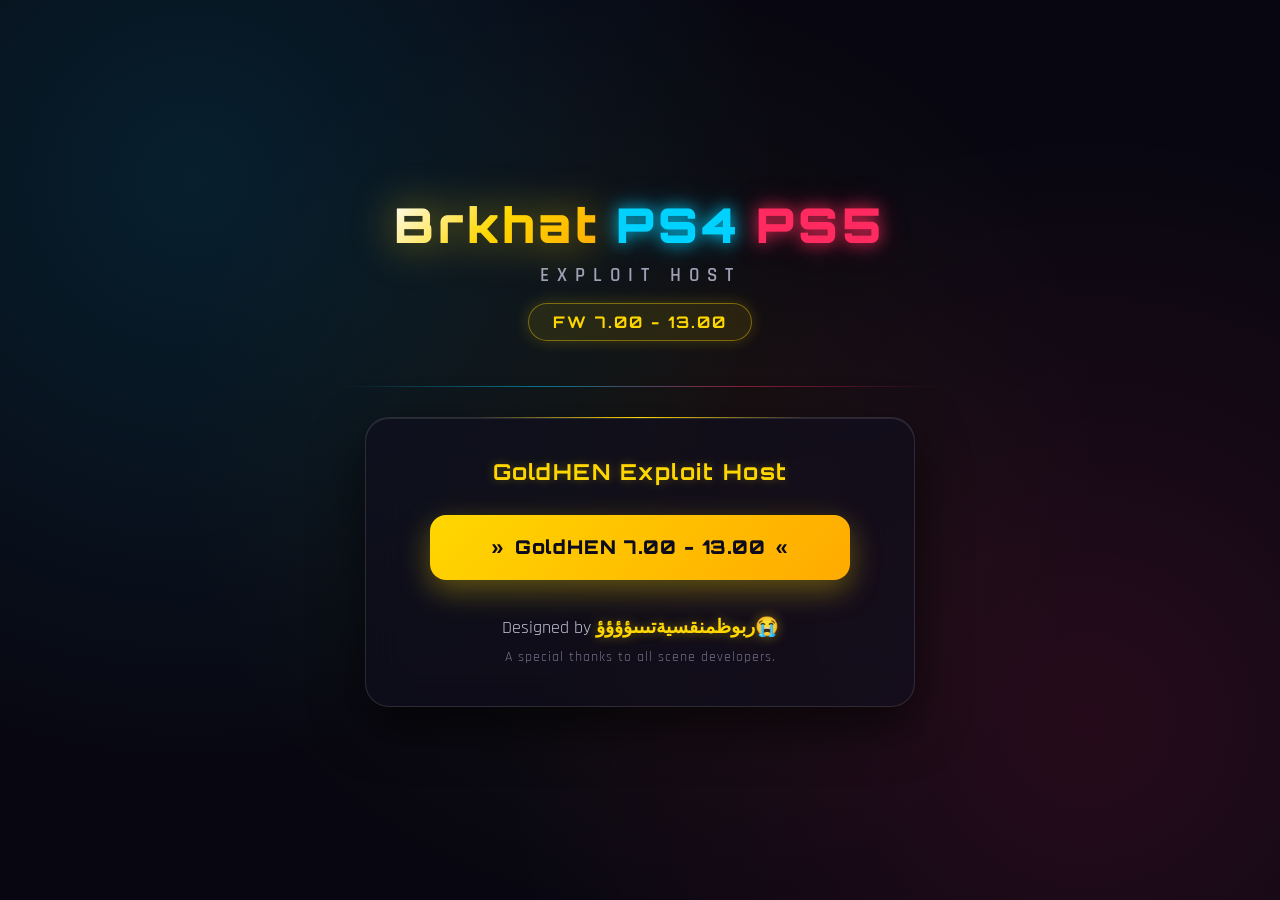
==== index.html @ 508c1af9 "Refactor HTML structure and styling" ====
<!DOCTYPE html>
<html lang="ar">
<head>
    <meta charset="UTF-8">
    <meta name="viewport" content="width=device-width, initial-scale=1.0">
    <title>ربوظمنقسيةتىىىؤؤؤؤ😭 PS4 PS5 Exploit Host</title>
    <link rel="stylesheet" href="style.css">
</head>
<body>

    <div class="title-container">
        <h1 class="main-title">
            <span class="name-Brkhat">Brkhat</span>
            <span class="ps4-title">PS4</span>
            <span class="ps5-title">PS5</span>
        </h1>
        <div class="subtitle">Exploit Host</div>
        <div class="version-badge">FW 7.00 - 13.00</div>
    </div>
    
    <hr>
    
    <div id="menu">
        <h2 class="menu-title">GoldHEN Exploit Host</h2>
        
        <button class="btn-gold" onclick="location.replace('ran/index.html')">
            <span class="btn-icon">»</span> GoldHEN 7.00 - 13.00 <span class="btn-icon">«</span>
        </button>
        
        <div class="credit-container">
            <p class="credit">
                Designed by <a href="#" class="credit-link">ربوظمنقسيةتىىىؤؤؤؤ😭</a>
            </p>
            <p class="thanks">A special thanks to all scene developers.</p>
        </div>
    </div>

</body>
</html>
---- style.css ----
@import url('https://fonts.googleapis.com/css2?family=Orbitron:wght@500;700;900&family=Rajdhani:wght@500;600;700&display=swap');

:root {
    --bg-dark: #080711;
    --card-bg: rgba(16, 15, 30, 0.65);
    --gold-primary: #ffd700;
    --gold-glow: #ffaa00;
    --ps4-blue: #00d2ff;
    --ps5-red: #ff2a5f;
    --border-color: rgba(255, 255, 255, 0.12);
}

* {
    box-sizing: border-box;
    margin: 0;
    padding: 0;
}

body {
    background-color: var(--bg-dark);
    background-image: 
        radial-gradient(circle at 15% 20%, rgba(0, 210, 255, 0.12) 0%, transparent 45%),
        radial-gradient(circle at 85% 80%, rgba(255, 42, 95, 0.12) 0%, transparent 45%),
        radial-gradient(circle at 50% 50%, rgba(255, 215, 0, 0.05) 0%, transparent 60%);
    background-attachment: fixed;
    min-height: 100vh;
    color: #ffffff;
    font-family: 'Rajdhani', sans-serif;
    display: flex;
    flex-direction: column;
    justify-content: center;
    align-items: center;
    padding: 20px;
    overflow-x: hidden;
}

/* --- الهيدر والعنوان --- */
.title-container {
    text-align: center;
    margin-bottom: 25px;
}

.main-title {
    font-family: 'Orbitron', sans-serif;
    font-size: 3rem;
    font-weight: 900;
    letter-spacing: 4px;
    display: flex;
    align-items: center;
    justify-content: center;
    gap: 15px;
    flex-wrap: wrap;
}

.name-Brkhat {
    background: linear-gradient(135deg, #fff 0%, var(--gold-primary) 50%, var(--gold-glow) 100%);
    -webkit-background-clip: text;
    -webkit-text-fill-color: transparent;
    filter: drop-shadow(0 0 20px rgba(255, 215, 0, 0.5));
    animation: pulseGlow 3s infinite alternate;
}

.ps4-title {
    color: var(--ps4-blue);
    text-shadow: 0 0 15px rgba(0, 210, 255, 0.8), 0 0 30px rgba(0, 210, 255, 0.4);
}

.ps5-title {
    color: var(--ps5-red);
    text-shadow: 0 0 15px rgba(255, 42, 95, 0.8), 0 0 30px rgba(255, 42, 95, 0.4);
}

.subtitle {
    font-size: 1.2rem;
    color: #a0a0b8;
    letter-spacing: 8px;
    text-transform: uppercase;
    margin-top: 8px;
    font-weight: 600;
}

.version-badge {
    display: inline-block;
    background: rgba(255, 215, 0, 0.1);
    color: var(--gold-primary);
    border: 1px solid rgba(255, 215, 0, 0.4);
    padding: 8px 24px;
    border-radius: 50px;
    font-weight: 700;
    font-size: 1rem;
    margin-top: 15px;
    letter-spacing: 2px;
    font-family: 'Orbitron', sans-serif;
    box-shadow: 0 0 15px rgba(255, 215, 0, 0.2);
    backdrop-filter: blur(10px);
}

hr {
    border: none;
    height: 1px;
    background: linear-gradient(90deg, transparent, rgba(0, 210, 255, 0.5), rgba(255, 42, 95, 0.5), transparent);
    width: 80%;
    max-width: 600px;
    margin: 20px auto 30px;
}

/* --- الكارت الرئيسي (#menu) --- */
#menu {
    background: var(--card-bg);
    border: 1px solid var(--border-color);
    border-radius: 24px;
    padding: 40px 30px;
    max-width: 550px;
    width: 100%;
    text-align: center;
    backdrop-filter: blur(20px);
    -webkit-backdrop-filter: blur(20px);
    box-shadow: 0 20px 50px rgba(0, 0, 0, 0.6), inset 0 1px 0 rgba(255, 255, 255, 0.1);
    position: relative;
}

#menu::before {
    content: '';
    position: absolute;
    top: -1px;
    left: 20%;
    right: 20%;
    height: 1px;
    background: linear-gradient(90deg, transparent, var(--gold-primary), transparent);
}

.menu-title {
    font-family: 'Orbitron', sans-serif;
    font-size: 22px;
    color: var(--gold-primary);
    margin-bottom: 30px;
    letter-spacing: 1.5px;
    text-shadow: 0 0 10px rgba(255, 215, 0, 0.3);
}

/* --- زر GoldHEN الرئيسي --- */
.btn-gold {
    display: inline-flex;
    align-items: center;
    justify-content: center;
    width: 100%;
    max-width: 420px;
    height: 65px;
    background: linear-gradient(135deg, #ffd700 0%, #ffaa00 100%);
    color: #0d0c1d;
    font-family: 'Orbitron', sans-serif;
    font-size: 19px;
    font-weight: 900;
    border: none;
    border-radius: 16px;
    cursor: pointer;
    transition: all 0.35s cubic-bezier(0.175, 0.885, 0.32, 1.275);
    box-shadow: 0 10px 30px rgba(255, 215, 0, 0.35);
    letter-spacing: 1px;
}

.btn-gold:hover {
    transform: translateY(-5px) scale(1.02);
    box-shadow: 0 15px 40px rgba(255, 215, 0, 0.6);
    background: linear-gradient(135deg, #fff099 0%, #ffd700 100%);
}

.btn-gold:active {
    transform: translateY(-1px);
}

.btn-icon {
    margin: 0 10px;
    font-size: 22px;
    transition: transform 0.3s ease;
}

.btn-gold:hover .btn-icon {
    transform: scale(1.2);
}

/* --- الفوتر والحقوق --- */
.credit-container {
    margin-top: 35px;
}

.credit {
    font-size: 1.1rem;
    color: #c0c0d5;
}

.credit-link {
    color: var(--gold-primary);
    text-decoration: none;
    font-weight: 700;
    font-size: 1.2rem;
    text-shadow: 0 0 12px rgba(255, 215, 0, 0.4);
    transition: all 0.3s ease;
}

.credit-link:hover {
    color: #ffffff;
    text-shadow: 0 0 20px var(--gold-primary);
}

.thanks {
    font-size: 0.85rem;
    color: #707088;
    margin-top: 8px;
    letter-spacing: 1px;
}

/* --- الأنيميشن والتجاوب --- */
@keyframes pulseGlow {
    from { filter: drop-shadow(0 0 15px rgba(255, 215, 0, 0.4)); }
    to { filter: drop-shadow(0 0 30px rgba(255, 215, 0, 0.8)); }
}

@media (max-width: 600px) {
    .main-title {
        font-size: 2.2rem;
        gap: 8px;
    }
    
    #menu {
        padding: 30px 20px;
    }

    .btn-gold {
        height: 58px;
        font-size: 16px;
    }
}
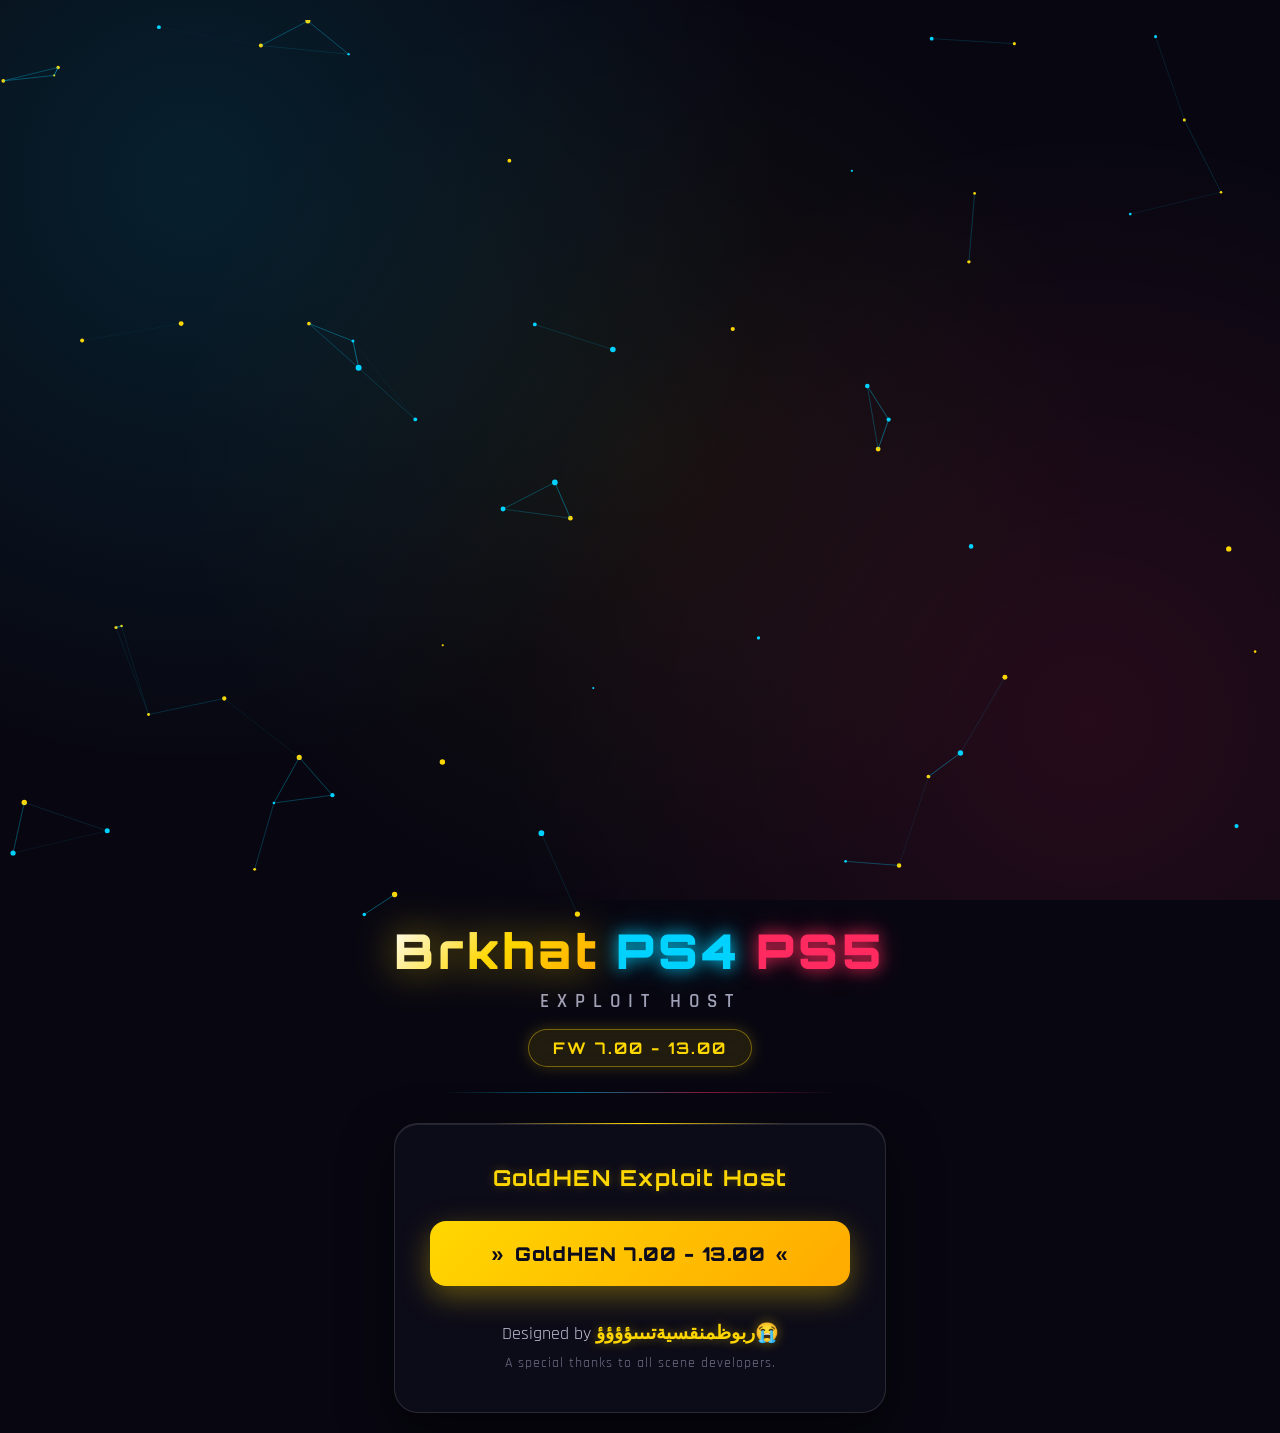
==== commit b13bfdcf: "Update index.html" ====
--- a/index.html
+++ b/index.html
@@ -8,32 +8,148 @@
 </head>
 <body>
 
-    <div class="title-container">
-        <h1 class="main-title">
-            <span class="name-Brkhat">Brkhat</span>
-            <span class="ps4-title">PS4</span>
-            <span class="ps5-title">PS5</span>
-        </h1>
-        <div class="subtitle">Exploit Host</div>
-        <div class="version-badge">FW 7.00 - 13.00</div>
-    </div>
-    
-    <hr>
-    
-    <div id="menu">
-        <h2 class="menu-title">GoldHEN Exploit Host</h2>
+    <!-- خلفية الجزيئات المضيئة والتفاعلية -->
+    <canvas id="particles-canvas"></canvas>
+
+    <div class="main-wrapper">
+        <div class="title-container">
+            <h1 class="main-title">
+                <span class="name-Brkhat">Brkhat</span>
+                <span class="ps4-title">PS4</span>
+                <span class="ps5-title">PS5</span>
+            </h1>
+            <div class="subtitle">Exploit Host</div>
+            <div class="version-badge">FW 7.00 - 13.00</div>
+        </div>
         
-        <button class="btn-gold" onclick="location.replace('ran/index.html')">
-            <span class="btn-icon">»</span> GoldHEN 7.00 - 13.00 <span class="btn-icon">«</span>
-        </button>
+        <hr>
         
-        <div class="credit-container">
-            <p class="credit">
-                Designed by <a href="#" class="credit-link">ربوظمنقسيةتىىىؤؤؤؤ😭</a>
-            </p>
-            <p class="thanks">A special thanks to all scene developers.</p>
+        <div id="menu">
+            <h2 class="menu-title">GoldHEN Exploit Host</h2>
+            
+            <button class="btn-gold" onclick="location.replace('ran/index.html')">
+                <span class="btn-icon">»</span> GoldHEN 7.00 - 13.00 <span class="btn-icon">«</span>
+            </button>
+            
+            <div class="credit-container">
+                <p class="credit">
+                    Designed by <a href="#" class="credit-link">ربوظمنقسيةتىىىؤؤؤؤ😭</a>
+                </p>
+                <p class="thanks">A special thanks to all scene developers.</p>
+            </div>
         </div>
     </div>
 
+    <!-- سكربت حركة الجزيئات التفاعلية -->
+    <script>
+        const canvas = document.getElementById('particles-canvas');
+        const ctx = canvas.getContext('2d');
+
+        function resizeCanvas() {
+            canvas.width = window.innerWidth;
+            canvas.height = window.innerHeight;
+        }
+        resizeCanvas();
+        window.addEventListener('resize', resizeCanvas);
+
+        const particlesArray = [];
+        const numberOfParticles = Math.min(60, Math.floor(window.innerWidth / 20));
+
+        let mouse = {
+            x: null,
+            y: null,
+            radius: 120
+        };
+
+        window.addEventListener('mousemove', function(event) {
+            mouse.x = event.x;
+            mouse.y = event.y;
+        });
+
+        window.addEventListener('mouseout', function() {
+            mouse.x = null;
+            mouse.y = null;
+        });
+
+        window.addEventListener('touchmove', function(event) {
+            if(event.touches.length > 0) {
+                mouse.x = event.touches[0].clientX;
+                mouse.y = event.touches[0].clientY;
+            }
+        });
+
+        class Particle {
+            constructor() {
+                this.x = Math.random() * canvas.width;
+                this.y = Math.random() * canvas.height;
+                this.size = Math.random() * 2 + 1;
+                this.speedX = (Math.random() - 0.5) * 1.2;
+                this.speedY = (Math.random() - 0.5) * 1.2;
+                this.color = Math.random() > 0.5 ? '#00d2ff' : '#ffd700';
+            }
+            update() {
+                this.x += this.speedX;
+                this.y += this.speedY;
+
+                if (this.x > canvas.width || this.x < 0) this.speedX = -this.speedX;
+                if (this.y > canvas.height || this.y < 0) this.speedY = -this.speedY;
+
+                // تفاعل الجزيئات عند اقتراب الماوس
+                if (mouse.x && mouse.y) {
+                    let dx = mouse.x - this.x;
+                    let dy = mouse.y - this.y;
+                    let distance = Math.sqrt(dx * dx + dy * dy);
+                    if (distance < mouse.radius) {
+                        this.x -= dx / 10;
+                        this.y -= dy / 10;
+                    }
+                }
+            }
+            draw() {
+                ctx.fillStyle = this.color;
+                ctx.beginPath();
+                ctx.arc(this.x, this.y, this.size, 0, Math.PI * 2);
+                ctx.fill();
+            }
+        }
+
+        function init() {
+            particlesArray.length = 0;
+            for (let i = 0; i < numberOfParticles; i++) {
+                particlesArray.push(new Particle());
+            }
+        }
+        init();
+
+        function connectParticles() {
+            for (let a = 0; a < particlesArray.length; a++) {
+                for (let b = a; b < particlesArray.length; b++) {
+                    let dx = particlesArray[a].x - particlesArray[b].x;
+                    let dy = particlesArray[a].y - particlesArray[b].y;
+                    let distance = Math.sqrt(dx * dx + dy * dy);
+
+                    if (distance < 110) {
+                        ctx.strokeStyle = `rgba(0, 210, 255, ${1 - distance / 110})`;
+                        ctx.lineWidth = 0.6;
+                        ctx.beginPath();
+                        ctx.moveTo(particlesArray[a].x, particlesArray[a].y);
+                        ctx.lineTo(particlesArray[b].x, particlesArray[b].y);
+                        ctx.stroke();
+                    }
+                }
+            }
+        }
+
+        function animate() {
+            ctx.clearRect(0, 0, canvas.width, canvas.height);
+            for (let i = 0; i < particlesArray.length; i++) {
+                particlesArray[i].update();
+                particlesArray[i].draw();
+            }
+            connectParticles();
+            requestAnimationFrame(animate);
+        }
+        animate();
+    </script>
 </body>
 </html>
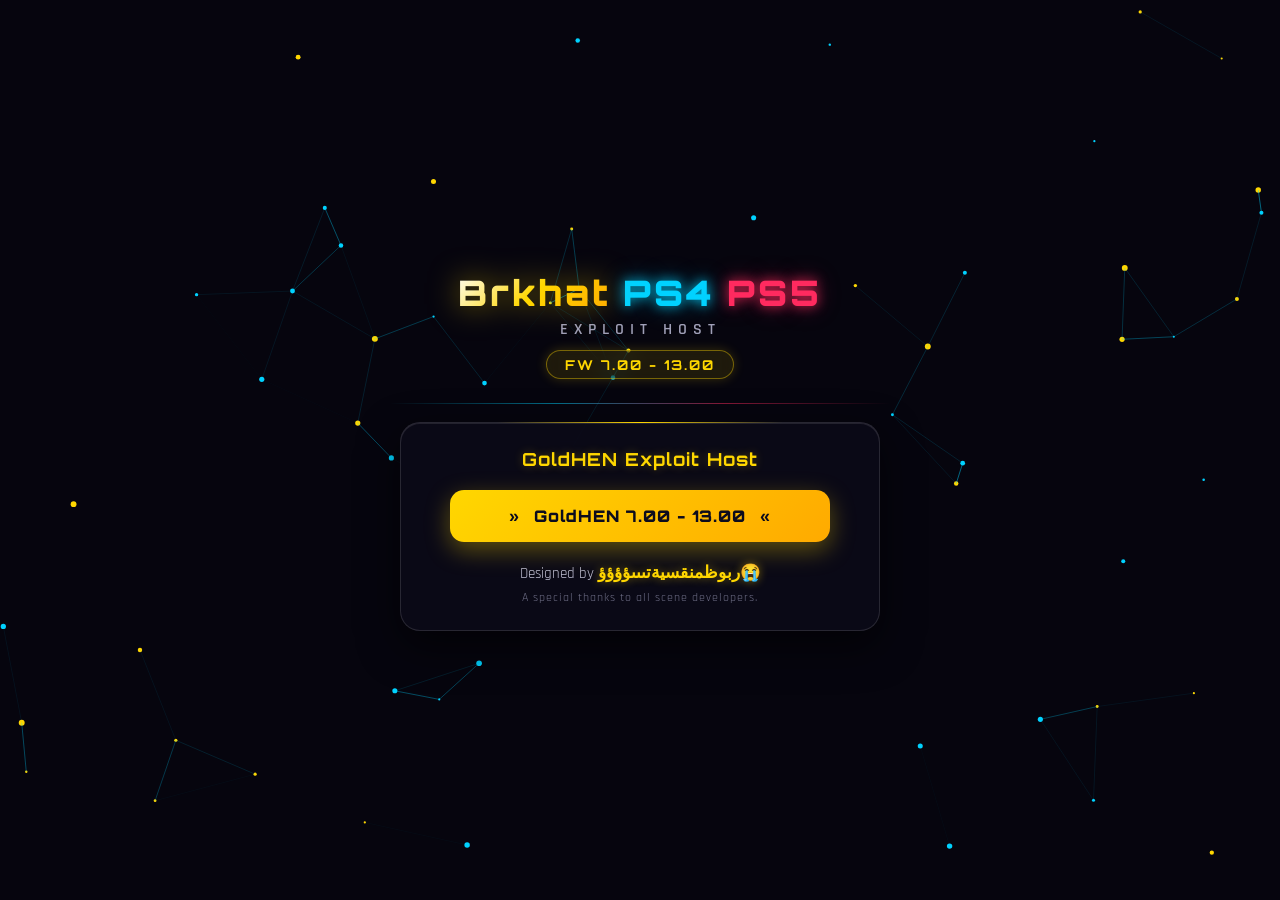
==== commit 5cda92bd: "Update index.html" ====
--- a/index.html
+++ b/index.html
@@ -5,13 +5,47 @@
     <meta name="viewport" content="width=device-width, initial-scale=1.0">
     <title>ربوظمنقسيةتىىىؤؤؤؤ😭 PS4 PS5 Exploit Host</title>
     <link rel="stylesheet" href="style.css">
+    <style>
+        /* إضافة أنيميشن الزر والشريط */
+        .btn-gold {
+            position: relative;
+            overflow: hidden;
+        }
+
+        .btn-progress {
+            position: absolute;
+            top: 0;
+            left: 0;
+            height: 100%;
+            width: 0%;
+            background: rgba(255, 255, 255, 0.35);
+            transition: width 0.8s ease-in-out;
+            border-radius: 14px;
+        }
+
+        .btn-text {
+            position: relative;
+            z-index: 2;
+        }
+
+        /* انميشن وميض الصفحة عند التفعيل */
+        .flash-effect {
+            animation: flashBurst 0.4s ease-out;
+        }
+
+        @keyframes flashBurst {
+            0% { filter: brightness(1); }
+            50% { filter: brightness(2) drop-shadow(0 0 30px #00d2ff); }
+            100% { filter: brightness(1); }
+        }
+    </style>
 </head>
 <body>
 
     <!-- خلفية الجزيئات المضيئة والتفاعلية -->
     <canvas id="particles-canvas"></canvas>
 
-    <div class="main-wrapper">
+    <div class="main-wrapper" id="wrapper">
         <div class="title-container">
             <h1 class="main-title">
                 <span class="name-Brkhat">Brkhat</span>
@@ -27,8 +61,11 @@
         <div id="menu">
             <h2 class="menu-title">GoldHEN Exploit Host</h2>
             
-            <button class="btn-gold" onclick="location.replace('ran/index.html')">
-                <span class="btn-icon">»</span> GoldHEN 7.00 - 13.00 <span class="btn-icon">«</span>
+            <button class="btn-gold" id="exploitBtn" onclick="triggerExploit(event)">
+                <div class="btn-progress" id="btnProgress"></div>
+                <span class="btn-text" id="btnText">
+                    <span class="btn-icon">»</span> GoldHEN 7.00 - 13.00 <span class="btn-icon">«</span>
+                </span>
             </button>
             
             <div class="credit-container">
@@ -40,8 +77,62 @@
         </div>
     </div>
 
-    <!-- سكربت حركة الجزيئات التفاعلية -->
+    <!-- سكربت التفاعل وحركة الجزيئات -->
     <script>
+        // دالة تفاعل زر القولدهن عند الضغط
+        function triggerExploit(e) {
+            e.preventDefault();
+
+            const btnText = document.getElementById('btnText');
+            const btnProgress = document.getElementById('btnProgress');
+            const wrapper = document.getElementById('wrapper');
+
+            // 1. اهتزاز الهاتف (Haptic Feedback)
+            if (navigator.vibrate) {
+                navigator.vibrate([50, 30, 80]);
+            }
+
+            // 2. تشغيل صوت كليك إلكتروني خفيف
+            playClickSound();
+
+            // 3. تأثير وميض الصفحة
+            wrapper.classList.add('flash-effect');
+
+            // 4. تحريك شريط التحميل بداخل الزر وتغيير النص
+            btnProgress.style.width = '100%';
+            btnText.innerHTML = '⚡ Injecting Payload... 100%';
+
+            // 5. التوجيه لصفحة الثغرة بعد 900 ملي ثانية
+            setTimeout(() => {
+                location.replace('ran/index.html');
+            }, 900);
+        }
+
+        // صوت الكليك الإلكتروني عبر Web Audio API (بدون ملفات خارجية)
+        function playClickSound() {
+            try {
+                const audioCtx = new (window.AudioContext || window.webkitAudioContext)();
+                const osc = audioCtx.createOscillator();
+                const gain = audioCtx.createGain();
+                
+                osc.type = 'sine';
+                osc.frequency.setValueAtTime(800, audioCtx.currentTime);
+                osc.frequency.exponentialRampToValueAtTime(200, audioCtx.currentTime + 0.15);
+                
+                gain.gain.setValueAtTime(0.3, audioCtx.currentTime);
+                gain.gain.linearRampToValueAtTime(0, audioCtx.currentTime + 0.15);
+                
+                osc.connect(gain);
+                gain.connect(audioCtx.destination);
+                
+                osc.start();
+                osc.stop(audioCtx.currentTime + 0.15);
+            } catch (err) {
+                console.log('Audio Context not allowed yet');
+            }
+        }
+
+        // --- سكربت الجزيئات الأصلي ---
         const canvas = document.getElementById('particles-canvas');
         const ctx = canvas.getContext('2d');
 
@@ -94,7 +185,6 @@
                 if (this.x > canvas.width || this.x < 0) this.speedX = -this.speedX;
                 if (this.y > canvas.height || this.y < 0) this.speedY = -this.speedY;
 
-                // تفاعل الجزيئات عند اقتراب الماوس
                 if (mouse.x && mouse.y) {
                     let dx = mouse.x - this.x;
                     let dy = mouse.y - this.y;
--- a/style.css
+++ b/style.css
@@ -1,8 +1,8 @@
 @import url('https://fonts.googleapis.com/css2?family=Orbitron:wght@500;700;900&family=Rajdhani:wght@500;600;700&display=swap');
 
 :root {
-    --bg-dark: #080711;
-    --card-bg: rgba(16, 15, 30, 0.65);
+    --bg-dark: #06050e;
+    --card-bg: rgba(13, 11, 26, 0.75);
     --gold-primary: #ffd700;
     --gold-glow: #ffaa00;
     --ps4-blue: #00d2ff;
@@ -16,39 +16,61 @@
     padding: 0;
 }
 
-body {
+html, body {
+    width: 100%;
+    height: 100vh;
+    overflow: hidden; /* يمنع ظهور شريط التمرير النهائي */
     background-color: var(--bg-dark);
-    background-image: 
-        radial-gradient(circle at 15% 20%, rgba(0, 210, 255, 0.12) 0%, transparent 45%),
-        radial-gradient(circle at 85% 80%, rgba(255, 42, 95, 0.12) 0%, transparent 45%),
-        radial-gradient(circle at 50% 50%, rgba(255, 215, 0, 0.05) 0%, transparent 60%);
-    background-attachment: fixed;
-    min-height: 100vh;
     color: #ffffff;
     font-family: 'Rajdhani', sans-serif;
+}
+
+body {
+    display: flex;
+    justify-content: center;
+    align-items: center;
+    position: relative;
+}
+
+/* خلفية الجزيئات تغطي الشاشة بالكامل خلف العناصر */
+#particles-canvas {
+    position: absolute;
+    top: 0;
+    left: 0;
+    width: 100%;
+    height: 100%;
+    z-index: 1;
+    pointer-events: auto;
+}
+
+/* الحاوية الرئيسية تتوسط الشاشة بحجم مدروس */
+.main-wrapper {
+    position: relative;
+    z-index: 2;
     display: flex;
     flex-direction: column;
-    justify-content: center;
-    align-items: center;
-    padding: 20px;
-    overflow-x: hidden;
+    align-items: center;
+    justify-content: center;
+    padding: 15px;
+    width: 100%;
+    max-height: 100vh;
 }
 
 /* --- الهيدر والعنوان --- */
 .title-container {
     text-align: center;
-    margin-bottom: 25px;
+    margin-bottom: 12px;
 }
 
 .main-title {
     font-family: 'Orbitron', sans-serif;
-    font-size: 3rem;
+    font-size: 2.2rem;
     font-weight: 900;
-    letter-spacing: 4px;
+    letter-spacing: 3px;
     display: flex;
     align-items: center;
     justify-content: center;
-    gap: 15px;
+    gap: 12px;
     flex-wrap: wrap;
 }
 
@@ -56,26 +78,26 @@
     background: linear-gradient(135deg, #fff 0%, var(--gold-primary) 50%, var(--gold-glow) 100%);
     -webkit-background-clip: text;
     -webkit-text-fill-color: transparent;
-    filter: drop-shadow(0 0 20px rgba(255, 215, 0, 0.5));
+    filter: drop-shadow(0 0 15px rgba(255, 215, 0, 0.5));
     animation: pulseGlow 3s infinite alternate;
 }
 
 .ps4-title {
     color: var(--ps4-blue);
-    text-shadow: 0 0 15px rgba(0, 210, 255, 0.8), 0 0 30px rgba(0, 210, 255, 0.4);
+    text-shadow: 0 0 12px rgba(0, 210, 255, 0.8), 0 0 25px rgba(0, 210, 255, 0.4);
 }
 
 .ps5-title {
     color: var(--ps5-red);
-    text-shadow: 0 0 15px rgba(255, 42, 95, 0.8), 0 0 30px rgba(255, 42, 95, 0.4);
+    text-shadow: 0 0 12px rgba(255, 42, 95, 0.8), 0 0 25px rgba(255, 42, 95, 0.4);
 }
 
 .subtitle {
-    font-size: 1.2rem;
+    font-size: 1rem;
     color: #a0a0b8;
-    letter-spacing: 8px;
+    letter-spacing: 6px;
     text-transform: uppercase;
-    margin-top: 8px;
+    margin-top: 4px;
     font-weight: 600;
 }
 
@@ -84,14 +106,14 @@
     background: rgba(255, 215, 0, 0.1);
     color: var(--gold-primary);
     border: 1px solid rgba(255, 215, 0, 0.4);
-    padding: 8px 24px;
+    padding: 5px 18px;
     border-radius: 50px;
     font-weight: 700;
-    font-size: 1rem;
-    margin-top: 15px;
+    font-size: 0.85rem;
+    margin-top: 10px;
     letter-spacing: 2px;
     font-family: 'Orbitron', sans-serif;
-    box-shadow: 0 0 15px rgba(255, 215, 0, 0.2);
+    box-shadow: 0 0 12px rgba(255, 215, 0, 0.2);
     backdrop-filter: blur(10px);
 }
 
@@ -100,22 +122,22 @@
     height: 1px;
     background: linear-gradient(90deg, transparent, rgba(0, 210, 255, 0.5), rgba(255, 42, 95, 0.5), transparent);
     width: 80%;
-    max-width: 600px;
-    margin: 20px auto 30px;
+    max-width: 500px;
+    margin: 12px auto 18px;
 }
 
 /* --- الكارت الرئيسي (#menu) --- */
 #menu {
     background: var(--card-bg);
     border: 1px solid var(--border-color);
-    border-radius: 24px;
-    padding: 40px 30px;
-    max-width: 550px;
+    border-radius: 20px;
+    padding: 25px 20px;
+    max-width: 480px;
     width: 100%;
     text-align: center;
     backdrop-filter: blur(20px);
     -webkit-backdrop-filter: blur(20px);
-    box-shadow: 0 20px 50px rgba(0, 0, 0, 0.6), inset 0 1px 0 rgba(255, 255, 255, 0.1);
+    box-shadow: 0 15px 40px rgba(0, 0, 0, 0.6), inset 0 1px 0 rgba(255, 255, 255, 0.1);
     position: relative;
 }
 
@@ -131,10 +153,10 @@
 
 .menu-title {
     font-family: 'Orbitron', sans-serif;
-    font-size: 22px;
+    font-size: 18px;
     color: var(--gold-primary);
-    margin-bottom: 30px;
-    letter-spacing: 1.5px;
+    margin-bottom: 20px;
+    letter-spacing: 1px;
     text-shadow: 0 0 10px rgba(255, 215, 0, 0.3);
 }
 
@@ -144,34 +166,30 @@
     align-items: center;
     justify-content: center;
     width: 100%;
-    max-width: 420px;
-    height: 65px;
+    max-width: 380px;
+    height: 52px;
     background: linear-gradient(135deg, #ffd700 0%, #ffaa00 100%);
     color: #0d0c1d;
     font-family: 'Orbitron', sans-serif;
-    font-size: 19px;
+    font-size: 16px;
     font-weight: 900;
     border: none;
-    border-radius: 16px;
+    border-radius: 14px;
     cursor: pointer;
-    transition: all 0.35s cubic-bezier(0.175, 0.885, 0.32, 1.275);
-    box-shadow: 0 10px 30px rgba(255, 215, 0, 0.35);
+    transition: all 0.3s cubic-bezier(0.175, 0.885, 0.32, 1.275);
+    box-shadow: 0 8px 25px rgba(255, 215, 0, 0.35);
     letter-spacing: 1px;
 }
 
 .btn-gold:hover {
-    transform: translateY(-5px) scale(1.02);
-    box-shadow: 0 15px 40px rgba(255, 215, 0, 0.6);
+    transform: translateY(-3px) scale(1.01);
+    box-shadow: 0 12px 30px rgba(255, 215, 0, 0.6);
     background: linear-gradient(135deg, #fff099 0%, #ffd700 100%);
 }
 
-.btn-gold:active {
-    transform: translateY(-1px);
-}
-
 .btn-icon {
-    margin: 0 10px;
-    font-size: 22px;
+    margin: 0 8px;
+    font-size: 18px;
     transition: transform 0.3s ease;
 }
 
@@ -181,11 +199,11 @@
 
 /* --- الفوتر والحقوق --- */
 .credit-container {
-    margin-top: 35px;
+    margin-top: 20px;
 }
 
 .credit {
-    font-size: 1.1rem;
+    font-size: 0.95rem;
     color: #c0c0d5;
 }
 
@@ -193,41 +211,40 @@
     color: var(--gold-primary);
     text-decoration: none;
     font-weight: 700;
-    font-size: 1.2rem;
-    text-shadow: 0 0 12px rgba(255, 215, 0, 0.4);
+    font-size: 1.05rem;
+    text-shadow: 0 0 10px rgba(255, 215, 0, 0.4);
     transition: all 0.3s ease;
 }
 
-.credit-link:hover {
-    color: #ffffff;
-    text-shadow: 0 0 20px var(--gold-primary);
-}
-
 .thanks {
-    font-size: 0.85rem;
+    font-size: 0.78rem;
     color: #707088;
-    margin-top: 8px;
+    margin-top: 5px;
     letter-spacing: 1px;
 }
 
-/* --- الأنيميشن والتجاوب --- */
+/* --- الأنيميشن والتجاوب مع الهواتف --- */
 @keyframes pulseGlow {
-    from { filter: drop-shadow(0 0 15px rgba(255, 215, 0, 0.4)); }
-    to { filter: drop-shadow(0 0 30px rgba(255, 215, 0, 0.8)); }
+    from { filter: drop-shadow(0 0 10px rgba(255, 215, 0, 0.4)); }
+    to { filter: drop-shadow(0 0 25px rgba(255, 215, 0, 0.8)); }
 }
 
 @media (max-width: 600px) {
     .main-title {
-        font-size: 2.2rem;
-        gap: 8px;
+        font-size: 1.8rem;
+        gap: 6px;
     }
     
     #menu {
-        padding: 30px 20px;
+        padding: 20px 15px;
     }
 
     .btn-gold {
-        height: 58px;
-        font-size: 16px;
-    }
-}
+        height: 48px;
+        font-size: 15px;
+    }
+
+    .credit {
+        font-size: 0.88rem;
+    }
+}
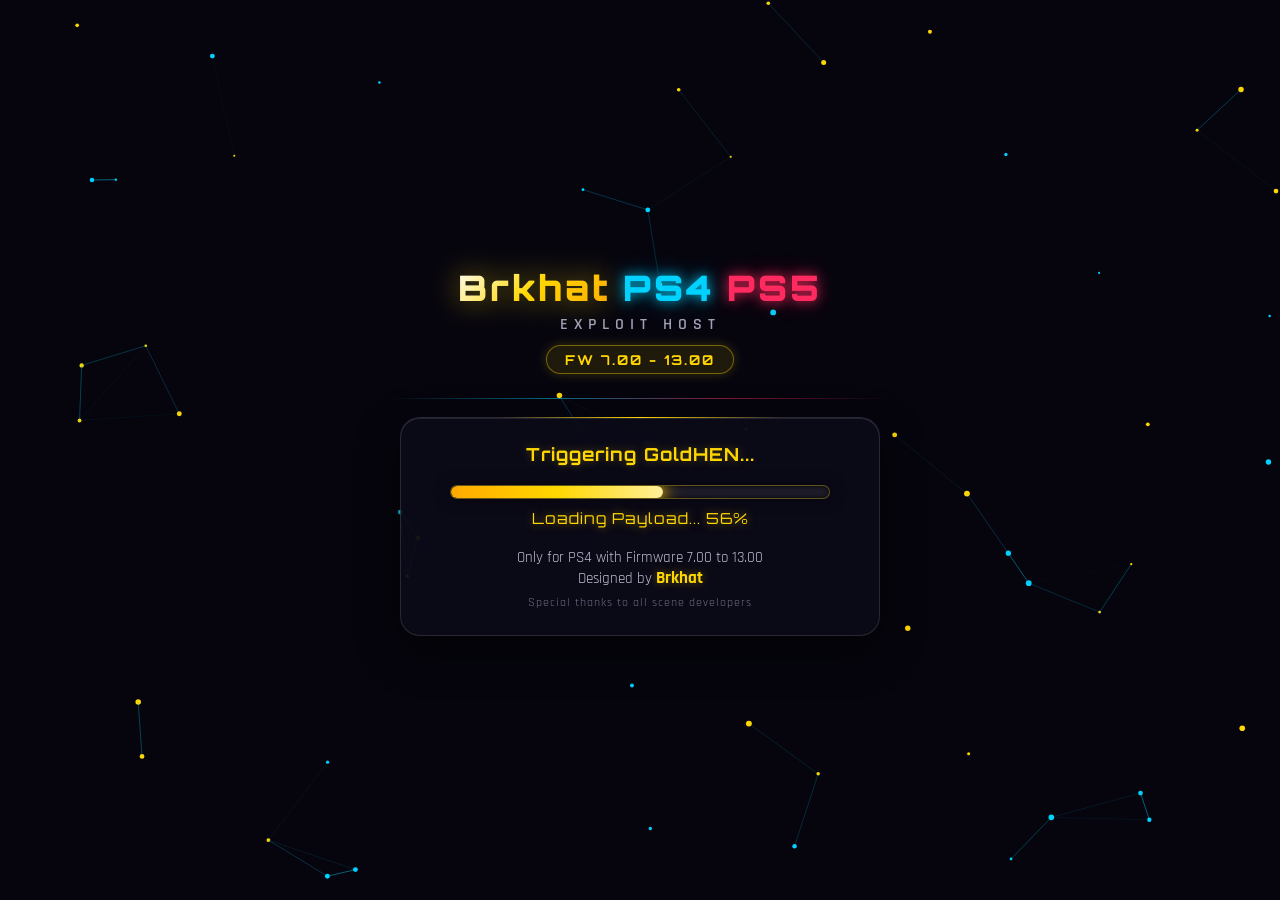
==== commit 8b92e26b: "Update index.html" ====
--- a/index.html
+++ b/index.html
@@ -3,40 +3,41 @@
 <head>
     <meta charset="UTF-8">
     <meta name="viewport" content="width=device-width, initial-scale=1.0">
-    <title>ربوظمنقسيةتىىىؤؤؤؤ😭 PS4 PS5 Exploit Host</title>
-    <link rel="stylesheet" href="style.css">
+    <title>Brkhat PS4 PS5 Exploit Host 7.00-13.00</title>
+    <link rel="stylesheet" href="../style.css">
     <style>
-        /* إضافة أنيميشن الزر والشريط */
-        .btn-gold {
+        /* حاوية شريط التحميل الذهبي */
+        .progress-container {
+            width: 100%;
+            max-width: 380px;
+            height: 14px;
+            background: rgba(255, 255, 255, 0.08);
+            border: 1px solid rgba(255, 215, 0, 0.3);
+            border-radius: 20px;
+            margin: 20px auto 10px;
+            overflow: hidden;
             position: relative;
-            overflow: hidden;
-        }
-
-        .btn-progress {
-            position: absolute;
-            top: 0;
-            left: 0;
+            box-shadow: 0 0 15px rgba(0, 0, 0, 0.5), inset 0 0 5px rgba(0, 0, 0, 0.8);
+        }
+
+        /* شريط التحميل الذهبي المتوهج */
+        .progress-bar {
+            width: 0%;
             height: 100%;
-            width: 0%;
-            background: rgba(255, 255, 255, 0.35);
-            transition: width 0.8s ease-in-out;
-            border-radius: 14px;
-        }
-
-        .btn-text {
-            position: relative;
-            z-index: 2;
-        }
-
-        /* انميشن وميض الصفحة عند التفعيل */
-        .flash-effect {
-            animation: flashBurst 0.4s ease-out;
-        }
-
-        @keyframes flashBurst {
-            0% { filter: brightness(1); }
-            50% { filter: brightness(2) drop-shadow(0 0 30px #00d2ff); }
-            100% { filter: brightness(1); }
+            background: linear-gradient(90deg, #ffaa00, #ffd700, #fff099);
+            border-radius: 20px;
+            box-shadow: 0 0 15px #ffd700, 0 0 25px #ffaa00;
+            transition: width 0.1s linear;
+        }
+
+        /* نص الحالة والنسبة المئوية */
+        .status-text {
+            font-family: 'Orbitron', sans-serif;
+            font-size: 0.95rem;
+            color: #ffd700;
+            margin-top: 10px;
+            letter-spacing: 1px;
+            text-shadow: 0 0 10px rgba(255, 215, 0, 0.5);
         }
     </style>
 </head>
@@ -45,94 +46,98 @@
     <!-- خلفية الجزيئات المضيئة والتفاعلية -->
     <canvas id="particles-canvas"></canvas>
 
-    <div class="main-wrapper" id="wrapper">
+    <div class="main-wrapper">
         <div class="title-container">
             <h1 class="main-title">
                 <span class="name-Brkhat">Brkhat</span>
                 <span class="ps4-title">PS4</span>
                 <span class="ps5-title">PS5</span>
             </h1>
-            <div class="subtitle">Exploit Host</div>
+            <div class="subtitle">EXPLOIT HOST</div>
             <div class="version-badge">FW 7.00 - 13.00</div>
         </div>
         
         <hr>
         
         <div id="menu">
-            <h2 class="menu-title">GoldHEN Exploit Host</h2>
+            <h2 class="menu-title">Triggering GoldHEN...</h2>
             
-            <button class="btn-gold" id="exploitBtn" onclick="triggerExploit(event)">
-                <div class="btn-progress" id="btnProgress"></div>
-                <span class="btn-text" id="btnText">
-                    <span class="btn-icon">»</span> GoldHEN 7.00 - 13.00 <span class="btn-icon">«</span>
-                </span>
-            </button>
+            <!-- شريط التحميل الذهبي -->
+            <div class="progress-container">
+                <div class="progress-bar" id="goldProgressBar"></div>
+            </div>
+            
+            <!-- نص الحالة -->
+            <div class="status-text" id="statusText">Loading Payload... 0%</div>
             
             <div class="credit-container">
                 <p class="credit">
-                    Designed by <a href="#" class="credit-link">ربوظمنقسيةتىىىؤؤؤؤ😭</a>
+                    Only for PS4 with Firmware 7.00 to 13.00<br>
+                    Designed by <a href="#" class="credit-link">Brkhat</a>
                 </p>
-                <p class="thanks">A special thanks to all scene developers.</p>
+                <p class="thanks">Special thanks to all scene developers</p>
             </div>
         </div>
     </div>
 
-    <!-- سكربت التفاعل وحركة الجزيئات -->
+    <!-- سكربت شريط التحميل الذهبي والصوت -->
     <script>
-        // دالة تفاعل زر القولدهن عند الضغط
-        function triggerExploit(e) {
-            e.preventDefault();
-
-            const btnText = document.getElementById('btnText');
-            const btnProgress = document.getElementById('btnProgress');
-            const wrapper = document.getElementById('wrapper');
-
-            // 1. اهتزاز الهاتف (Haptic Feedback)
-            if (navigator.vibrate) {
-                navigator.vibrate([50, 30, 80]);
-            }
-
-            // 2. تشغيل صوت كليك إلكتروني خفيف
-            playClickSound();
-
-            // 3. تأثير وميض الصفحة
-            wrapper.classList.add('flash-effect');
-
-            // 4. تحريك شريط التحميل بداخل الزر وتغيير النص
-            btnProgress.style.width = '100%';
-            btnText.innerHTML = '⚡ Injecting Payload... 100%';
-
-            // 5. التوجيه لصفحة الثغرة بعد 900 ملي ثانية
-            setTimeout(() => {
-                location.replace('ran/index.html');
-            }, 900);
-        }
-
-        // صوت الكليك الإلكتروني عبر Web Audio API (بدون ملفات خارجية)
-        function playClickSound() {
+        let progress = 0;
+        const progressBar = document.getElementById('goldProgressBar');
+        const statusText = document.getElementById('statusText');
+
+        // تشغيل صوت نجاح التفعيل نيون عبر Web Audio API
+        function playSuccessSound() {
             try {
                 const audioCtx = new (window.AudioContext || window.webkitAudioContext)();
                 const osc = audioCtx.createOscillator();
                 const gain = audioCtx.createGain();
-                
+
                 osc.type = 'sine';
-                osc.frequency.setValueAtTime(800, audioCtx.currentTime);
-                osc.frequency.exponentialRampToValueAtTime(200, audioCtx.currentTime + 0.15);
-                
+                // نغمة مزدوجة تصاعدية لتأكيد النجاح
+                osc.frequency.setValueAtTime(523.25, audioCtx.currentTime); // C5
+                osc.frequency.setValueAtTime(659.25, audioCtx.currentTime + 0.1); // E5
+                osc.frequency.setValueAtTime(783.99, audioCtx.currentTime + 0.2); // G5
+
                 gain.gain.setValueAtTime(0.3, audioCtx.currentTime);
-                gain.gain.linearRampToValueAtTime(0, audioCtx.currentTime + 0.15);
-                
+                gain.gain.exponentialRampToValueAtTime(0.01, audioCtx.currentTime + 0.5);
+
                 osc.connect(gain);
                 gain.connect(audioCtx.destination);
+
+                osc.start();
+                osc.stop(audioCtx.currentTime + 0.5);
+            } catch (e) {
+                console.log('Audio Context restricted');
+            }
+        }
+
+        // انيميشن محاكاة تحميل الثغرة
+        const interval = setInterval(() => {
+            progress += Math.floor(Math.random() * 8) + 3;
+            if (progress >= 100) {
+                progress = 100;
+                clearInterval(interval);
                 
-                osc.start();
-                osc.stop(audioCtx.currentTime + 0.15);
-            } catch (err) {
-                console.log('Audio Context not allowed yet');
-            }
-        }
-
-        // --- سكربت الجزيئات الأصلي ---
+                progressBar.style.width = '100%';
+                statusText.innerHTML = '✔ GoldHEN Loaded Successfully!';
+                statusText.style.color = '#00ff88';
+                statusText.style.textShadow = '0 0 15px #00ff88';
+
+                // تشغيل الصوت عند اكتمال الشريط
+                playSuccessSound();
+
+                // اهتزاز خفيف للهاتف
+                if (navigator.vibrate) {
+                    navigator.vibrate([100, 50, 100]);
+                }
+            } else {
+                progressBar.style.width = progress + '%';
+                statusText.innerHTML = `Loading Payload... ${progress}%`;
+            }
+        }, 120);
+
+        // --- سكربت الجزيئات خلف العناصر ---
         const canvas = document.getElementById('particles-canvas');
         const ctx = canvas.getContext('2d');
 
@@ -146,26 +151,14 @@
         const particlesArray = [];
         const numberOfParticles = Math.min(60, Math.floor(window.innerWidth / 20));
 
-        let mouse = {
-            x: null,
-            y: null,
-            radius: 120
-        };
-
-        window.addEventListener('mousemove', function(event) {
-            mouse.x = event.x;
-            mouse.y = event.y;
-        });
-
-        window.addEventListener('mouseout', function() {
-            mouse.x = null;
-            mouse.y = null;
-        });
-
-        window.addEventListener('touchmove', function(event) {
-            if(event.touches.length > 0) {
-                mouse.x = event.touches[0].clientX;
-                mouse.y = event.touches[0].clientY;
+        let mouse = { x: null, y: null, radius: 120 };
+
+        window.addEventListener('mousemove', (e) => { mouse.x = e.x; mouse.y = e.y; });
+        window.addEventListener('mouseout', () => { mouse.x = null; mouse.y = null; });
+        window.addEventListener('touchmove', (e) => {
+            if (e.touches.length > 0) {
+                mouse.x = e.touches[0].clientX;
+                mouse.y = e.touches[0].clientY;
             }
         });
 
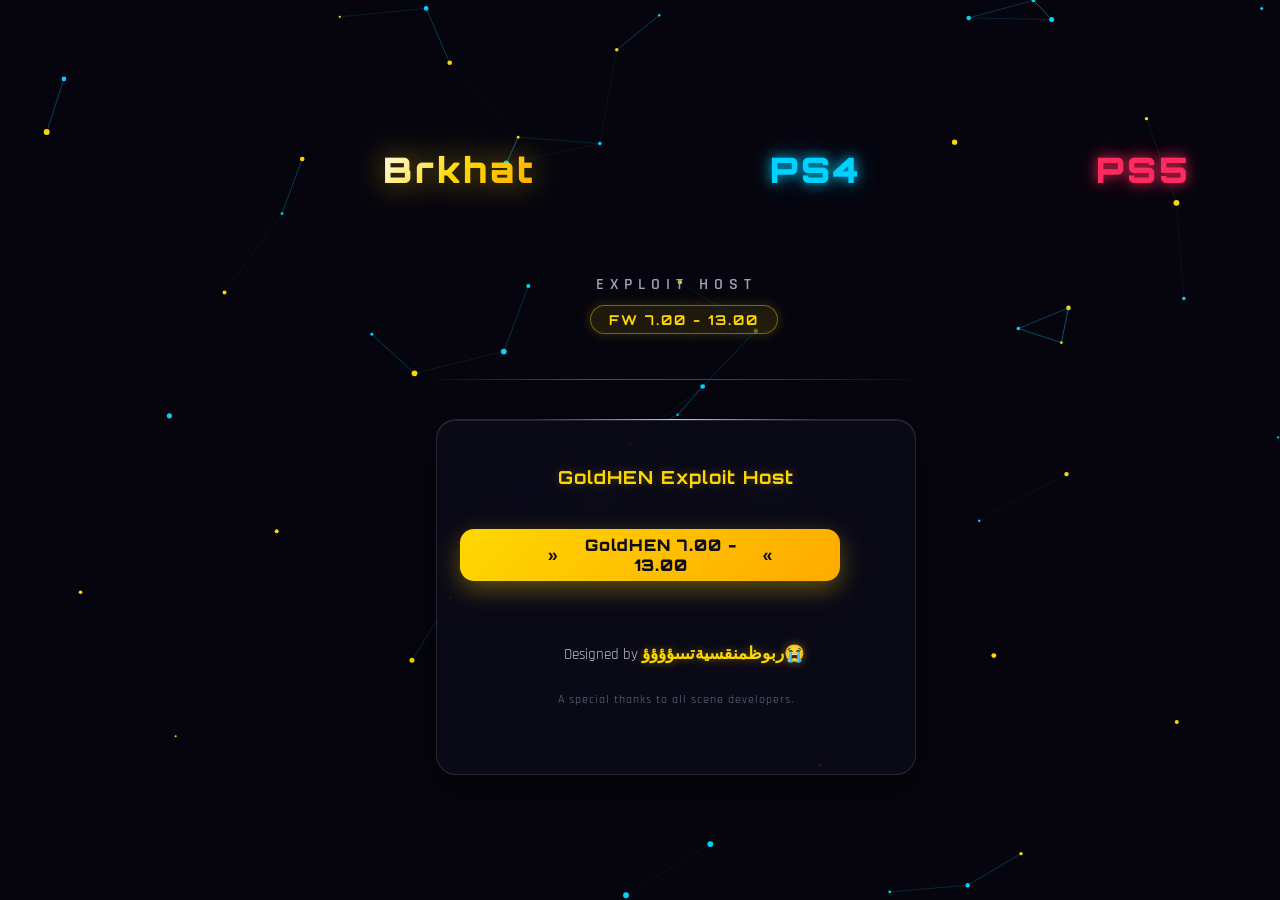
==== commit 3b6f80b9: "Update index.html" ====
--- a/index.html
+++ b/index.html
@@ -1,238 +1,155 @@
 <!DOCTYPE html>
 <html lang="ar">
 <head>
-    <meta charset="UTF-8">
-    <meta name="viewport" content="width=device-width, initial-scale=1.0">
-    <title>Brkhat PS4 PS5 Exploit Host 7.00-13.00</title>
-    <link rel="stylesheet" href="../style.css">
-    <style>
-        /* حاوية شريط التحميل الذهبي */
-        .progress-container {
-            width: 100%;
-            max-width: 380px;
-            height: 14px;
-            background: rgba(255, 255, 255, 0.08);
-            border: 1px solid rgba(255, 215, 0, 0.3);
-            border-radius: 20px;
-            margin: 20px auto 10px;
-            overflow: hidden;
-            position: relative;
-            box-shadow: 0 0 15px rgba(0, 0, 0, 0.5), inset 0 0 5px rgba(0, 0, 0, 0.8);
-        }
-
-        /* شريط التحميل الذهبي المتوهج */
-        .progress-bar {
-            width: 0%;
-            height: 100%;
-            background: linear-gradient(90deg, #ffaa00, #ffd700, #fff099);
-            border-radius: 20px;
-            box-shadow: 0 0 15px #ffd700, 0 0 25px #ffaa00;
-            transition: width 0.1s linear;
-        }
-
-        /* نص الحالة والنسبة المئوية */
-        .status-text {
-            font-family: 'Orbitron', sans-serif;
-            font-size: 0.95rem;
-            color: #ffd700;
-            margin-top: 10px;
-            letter-spacing: 1px;
-            text-shadow: 0 0 10px rgba(255, 215, 0, 0.5);
-        }
-    </style>
+    <meta charset="UTF-8">
+    <meta name="viewport" content="width=device-width, initial-scale=1.0">
+    <title>ربوظمنقسيةتىىىؤؤؤؤ😭 PS4 PS5 Exploit Host</title>
+    <link rel="stylesheet" href="style.css">
 </head>
 <body>
 
-    <!-- خلفية الجزيئات المضيئة والتفاعلية -->
-    <canvas id="particles-canvas"></canvas>
+    <!-- خلفية الجزيئات المضيئة والتفاعلية -->
+    <canvas id="particles-canvas"></canvas>
 
-    <div class="main-wrapper">
-        <div class="title-container">
-            <h1 class="main-title">
-                <span class="name-Brkhat">Brkhat</span>
-                <span class="ps4-title">PS4</span>
-                <span class="ps5-title">PS5</span>
-            </h1>
-            <div class="subtitle">EXPLOIT HOST</div>
-            <div class="version-badge">FW 7.00 - 13.00</div>
-        </div>
-        
-        <hr>
-        
-        <div id="menu">
-            <h2 class="menu-title">Triggering GoldHEN...</h2>
-            
-            <!-- شريط التحميل الذهبي -->
-            <div class="progress-container">
-                <div class="progress-bar" id="goldProgressBar"></div>
-            </div>
-            
-            <!-- نص الحالة -->
-            <div class="status-text" id="statusText">Loading Payload... 0%</div>
-            
-            <div class="credit-container">
-                <p class="credit">
-                    Only for PS4 with Firmware 7.00 to 13.00<br>
-                    Designed by <a href="#" class="credit-link">Brkhat</a>
-                </p>
-                <p class="thanks">Special thanks to all scene developers</p>
-            </div>
-        </div>
-    </div>
+    <div class="main-wrapper">
+        <div class="title-container">
+            <h1 class="main-title">
+                <span class="name-Brkhat">Brkhat</span>
+                <span class="ps4-title">PS4</span>
+                <span class="ps5-title">PS5</span>
+            </h1>
+            <div class="subtitle">Exploit Host</div>
+            <div class="version-badge">FW 7.00 - 13.00</div>
+        </div>
+        
+        <hr>
+        
+        <div id="menu">
+            <h2 class="menu-title">GoldHEN Exploit Host</h2>
+            
+            <button class="btn-gold" onclick="location.replace('ran/index.html')">
+                <span class="btn-icon">»</span> GoldHEN 7.00 - 13.00 <span class="btn-icon">«</span>
+            </button>
+            
+            <div class="credit-container">
+                <p class="credit">
+                    Designed by <a href="#" class="credit-link">ربوظمنقسيةتىىىؤؤؤؤ😭</a>
+                </p>
+                <p class="thanks">A special thanks to all scene developers.</p>
+            </div>
+        </div>
+    </div>
 
-    <!-- سكربت شريط التحميل الذهبي والصوت -->
-    <script>
-        let progress = 0;
-        const progressBar = document.getElementById('goldProgressBar');
-        const statusText = document.getElementById('statusText');
+    <!-- سكربت حركة الجزيئات التفاعلية -->
+    <script>
+        const canvas = document.getElementById('particles-canvas');
+        const ctx = canvas.getContext('2d');
 
-        // تشغيل صوت نجاح التفعيل نيون عبر Web Audio API
-        function playSuccessSound() {
-            try {
-                const audioCtx = new (window.AudioContext || window.webkitAudioContext)();
-                const osc = audioCtx.createOscillator();
-                const gain = audioCtx.createGain();
+        function resizeCanvas() {
+            canvas.width = window.innerWidth;
+            canvas.height = window.innerHeight;
+        }
+        resizeCanvas();
+        window.addEventListener('resize', resizeCanvas);
 
-                osc.type = 'sine';
-                // نغمة مزدوجة تصاعدية لتأكيد النجاح
-                osc.frequency.setValueAtTime(523.25, audioCtx.currentTime); // C5
-                osc.frequency.setValueAtTime(659.25, audioCtx.currentTime + 0.1); // E5
-                osc.frequency.setValueAtTime(783.99, audioCtx.currentTime + 0.2); // G5
+        const particlesArray = [];
+        const numberOfParticles = Math.min(60, Math.floor(window.innerWidth / 20));
 
-                gain.gain.setValueAtTime(0.3, audioCtx.currentTime);
-                gain.gain.exponentialRampToValueAtTime(0.01, audioCtx.currentTime + 0.5);
+        let mouse = {
+            x: null,
+            y: null,
+            radius: 120
+        };
 
-                osc.connect(gain);
-                gain.connect(audioCtx.destination);
+        window.addEventListener('mousemove', function(event) {
+            mouse.x = event.x;
+            mouse.y = event.y;
+        });
 
-                osc.start();
-                osc.stop(audioCtx.currentTime + 0.5);
-            } catch (e) {
-                console.log('Audio Context restricted');
-            }
-        }
+        window.addEventListener('mouseout', function() {
+            mouse.x = null;
+            mouse.y = null;
+        });
 
-        // انيميشن محاكاة تحميل الثغرة
-        const interval = setInterval(() => {
-            progress += Math.floor(Math.random() * 8) + 3;
-            if (progress >= 100) {
-                progress = 100;
-                clearInterval(interval);
-                
-                progressBar.style.width = '100%';
-                statusText.innerHTML = '✔ GoldHEN Loaded Successfully!';
-                statusText.style.color = '#00ff88';
-                statusText.style.textShadow = '0 0 15px #00ff88';
+        window.addEventListener('touchmove', function(event) {
+            if(event.touches.length > 0) {
+                mouse.x = event.touches[0].clientX;
+                mouse.y = event.touches[0].clientY;
+            }
+        });
 
-                // تشغيل الصوت عند اكتمال الشريط
-                playSuccessSound();
+        class Particle {
+            constructor() {
+                this.x = Math.random() * canvas.width;
+                this.y = Math.random() * canvas.height;
+                this.size = Math.random() * 2 + 1;
+                this.speedX = (Math.random() - 0.5) * 1.2;
+                this.speedY = (Math.random() - 0.5) * 1.2;
+                this.color = Math.random() > 0.5 ? '#00d2ff' : '#ffd700';
+            }
+            update() {
+                this.x += this.speedX;
+                this.y += this.speedY;
 
-                // اهتزاز خفيف للهاتف
-                if (navigator.vibrate) {
-                    navigator.vibrate([100, 50, 100]);
-                }
-            } else {
-                progressBar.style.width = progress + '%';
-                statusText.innerHTML = `Loading Payload... ${progress}%`;
-            }
-        }, 120);
+                if (this.x > canvas.width || this.x < 0) this.speedX = -this.speedX;
+                if (this.y > canvas.height || this.y < 0) this.speedY = -this.speedY;
 
-        // --- سكربت الجزيئات خلف العناصر ---
-        const canvas = document.getElementById('particles-canvas');
-        const ctx = canvas.getContext('2d');
+                // تفاعل الجزيئات عند اقتراب الماوس
+                if (mouse.x && mouse.y) {
+                    let dx = mouse.x - this.x;
+                    let dy = mouse.y - this.y;
+                    let distance = Math.sqrt(dx * dx + dy * dy);
+                    if (distance < mouse.radius) {
+                        this.x -= dx / 10;
+                        this.y -= dy / 10;
+                    }
+                }
+            }
+            draw() {
+                ctx.fillStyle = this.color;
+                ctx.beginPath();
+                ctx.arc(this.x, this.y, this.size, 0, Math.PI * 2);
+                ctx.fill();
+            }
+        }
 
-        function resizeCanvas() {
-            canvas.width = window.innerWidth;
-            canvas.height = window.innerHeight;
-        }
-        resizeCanvas();
-        window.addEventListener('resize', resizeCanvas);
+        function init() {
+            particlesArray.length = 0;
+            for (let i = 0; i < numberOfParticles; i++) {
+                particlesArray.push(new Particle());
+            }
+        }
+        init();
 
-        const particlesArray = [];
-        const numberOfParticles = Math.min(60, Math.floor(window.innerWidth / 20));
+        function connectParticles() {
+            for (let a = 0; a < particlesArray.length; a++) {
+                for (let b = a; b < particlesArray.length; b++) {
+                    let dx = particlesArray[a].x - particlesArray[b].x;
+                    let dy = particlesArray[a].y - particlesArray[b].y;
+                    let distance = Math.sqrt(dx * dx + dy * dy);
 
-        let mouse = { x: null, y: null, radius: 120 };
+                    if (distance < 110) {
+                        ctx.strokeStyle = `rgba(0, 210, 255, ${1 - distance / 110})`;
+                        ctx.lineWidth = 0.6;
+                        ctx.beginPath();
+                        ctx.moveTo(particlesArray[a].x, particlesArray[a].y);
+                        ctx.lineTo(particlesArray[b].x, particlesArray[b].y);
+                        ctx.stroke();
+                    }
+                }
+            }
+        }
 
-        window.addEventListener('mousemove', (e) => { mouse.x = e.x; mouse.y = e.y; });
-        window.addEventListener('mouseout', () => { mouse.x = null; mouse.y = null; });
-        window.addEventListener('touchmove', (e) => {
-            if (e.touches.length > 0) {
-                mouse.x = e.touches[0].clientX;
-                mouse.y = e.touches[0].clientY;
-            }
-        });
-
-        class Particle {
-            constructor() {
-                this.x = Math.random() * canvas.width;
-                this.y = Math.random() * canvas.height;
-                this.size = Math.random() * 2 + 1;
-                this.speedX = (Math.random() - 0.5) * 1.2;
-                this.speedY = (Math.random() - 0.5) * 1.2;
-                this.color = Math.random() > 0.5 ? '#00d2ff' : '#ffd700';
-            }
-            update() {
-                this.x += this.speedX;
-                this.y += this.speedY;
-
-                if (this.x > canvas.width || this.x < 0) this.speedX = -this.speedX;
-                if (this.y > canvas.height || this.y < 0) this.speedY = -this.speedY;
-
-                if (mouse.x && mouse.y) {
-                    let dx = mouse.x - this.x;
-                    let dy = mouse.y - this.y;
-                    let distance = Math.sqrt(dx * dx + dy * dy);
-                    if (distance < mouse.radius) {
-                        this.x -= dx / 10;
-                        this.y -= dy / 10;
-                    }
-                }
-            }
-            draw() {
-                ctx.fillStyle = this.color;
-                ctx.beginPath();
-                ctx.arc(this.x, this.y, this.size, 0, Math.PI * 2);
-                ctx.fill();
-            }
-        }
-
-        function init() {
-            particlesArray.length = 0;
-            for (let i = 0; i < numberOfParticles; i++) {
-                particlesArray.push(new Particle());
-            }
-        }
-        init();
-
-        function connectParticles() {
-            for (let a = 0; a < particlesArray.length; a++) {
-                for (let b = a; b < particlesArray.length; b++) {
-                    let dx = particlesArray[a].x - particlesArray[b].x;
-                    let dy = particlesArray[a].y - particlesArray[b].y;
-                    let distance = Math.sqrt(dx * dx + dy * dy);
-
-                    if (distance < 110) {
-                        ctx.strokeStyle = `rgba(0, 210, 255, ${1 - distance / 110})`;
-                        ctx.lineWidth = 0.6;
-                        ctx.beginPath();
-                        ctx.moveTo(particlesArray[a].x, particlesArray[a].y);
-                        ctx.lineTo(particlesArray[b].x, particlesArray[b].y);
-                        ctx.stroke();
-                    }
-                }
-            }
-        }
-
-        function animate() {
-            ctx.clearRect(0, 0, canvas.width, canvas.height);
-            for (let i = 0; i < particlesArray.length; i++) {
-                particlesArray[i].update();
-                particlesArray[i].draw();
-            }
-            connectParticles();
-            requestAnimationFrame(animate);
-        }
-        animate();
-    </script>
+        function animate() {
+            ctx.clearRect(0, 0, canvas.width, canvas.height);
+            for (let i = 0; i < particlesArray.length; i++) {
+                particlesArray[i].update();
+                particlesArray[i].draw();
+            }
+            connectParticles();
+            requestAnimationFrame(animate);
+        }
+        animate();
+    </script>
 </body>
 </html>
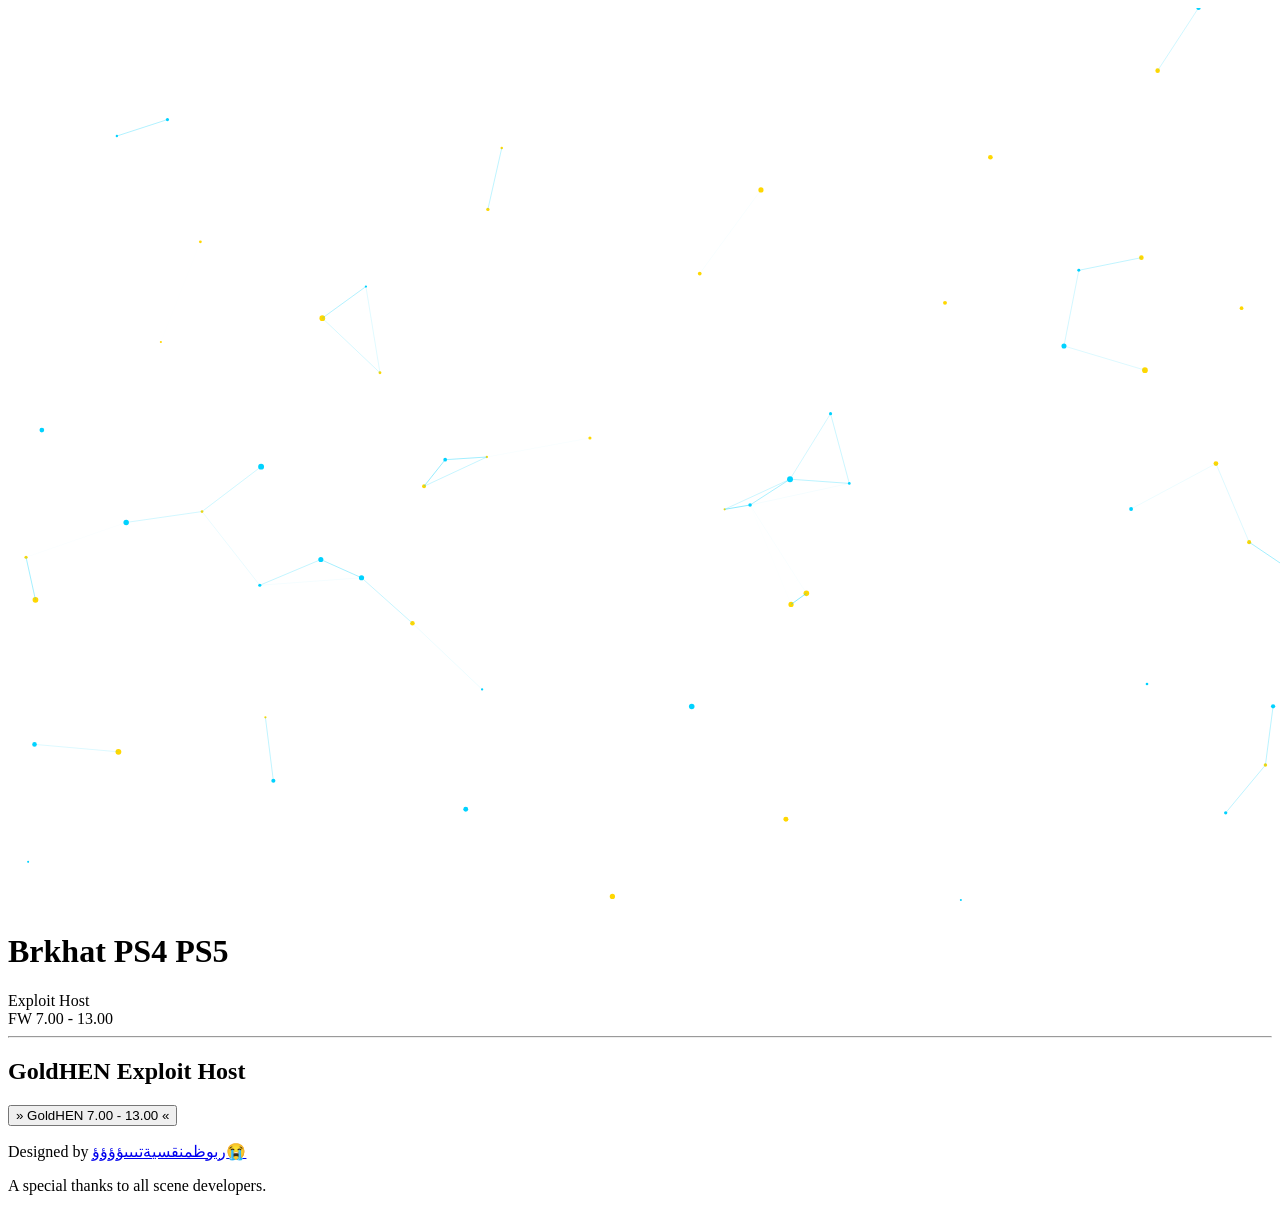
==== commit 398e4623: "Update index.html" ====
--- a/index.html
+++ b/index.html
@@ -1,155 +1,154 @@
 <!DOCTYPE html>
 <html lang="ar">
 <head>
-    <meta charset="UTF-8">
-    <meta name="viewport" content="width=device-width, initial-scale=1.0">
-    <title>ربوظمنقسيةتىىىؤؤؤؤ😭 PS4 PS5 Exploit Host</title>
-    <link rel="stylesheet" href="style.css">
+    <meta charset="UTF-8">
+    <meta name="viewport" content="width=device-width, initial-scale=1.0">
+    <title>ربوظمنقسيةتىىىؤؤؤؤ😭 PS4 PS5 Exploit Host</title>
+    <link rel="stylesheet" href="style.css">
 </head>
 <body>
 
-    <!-- خلفية الجزيئات المضيئة والتفاعلية -->
-    <canvas id="particles-canvas"></canvas>
+    <!-- خلفية الجزيئات المضيئة والتفاعلية -->
+    <canvas id="particles-canvas"></canvas>
 
-    <div class="main-wrapper">
-        <div class="title-container">
-            <h1 class="main-title">
-                <span class="name-Brkhat">Brkhat</span>
-                <span class="ps4-title">PS4</span>
-                <span class="ps5-title">PS5</span>
-            </h1>
-            <div class="subtitle">Exploit Host</div>
-            <div class="version-badge">FW 7.00 - 13.00</div>
-        </div>
-        
-        <hr>
-        
-        <div id="menu">
-            <h2 class="menu-title">GoldHEN Exploit Host</h2>
-            
-            <button class="btn-gold" onclick="location.replace('ran/index.html')">
-                <span class="btn-icon">»</span> GoldHEN 7.00 - 13.00 <span class="btn-icon">«</span>
-            </button>
-            
-            <div class="credit-container">
-                <p class="credit">
-                    Designed by <a href="#" class="credit-link">ربوظمنقسيةتىىىؤؤؤؤ😭</a>
-                </p>
-                <p class="thanks">A special thanks to all scene developers.</p>
-            </div>
-        </div>
-    </div>
+    <div class="main-wrapper">
+        <div class="title-container">
+            <h1 class="main-title">
+                <span class="name-Brkhat">Brkhat</span>
+                <span class="ps4-title">PS4</span>
+                <span class="ps5-title">PS5</span>
+            </h1>
+            <div class="subtitle">Exploit Host</div>
+            <div class="version-badge">FW 7.00 - 13.00</div>
+        </div>
+        
+        <hr>
+        
+        <div id="menu">
+            <h2 class="menu-title">GoldHEN Exploit Host</h2>
+            
+            <button class="btn-gold" onclick="location.replace('ran/index.html')">
+                <span class="btn-icon">»</span> GoldHEN 7.00 - 13.00 <span class="btn-icon">«</span>
+            </button>
+            
+            <div class="credit-container">
+                <p class="credit">
+                    Designed by <a href="#" class="credit-link">ربوظمنقسيةتىىىؤؤؤؤ😭</a>
+                </p>
+                <p class="thanks">A special thanks to all scene developers.</p>
+            </div>
+        </div>
+    </div>
 
-    <!-- سكربت حركة الجزيئات التفاعلية -->
-    <script>
-        const canvas = document.getElementById('particles-canvas');
-        const ctx = canvas.getContext('2d');
+    <!-- سكربت حركة الجزيئات التفاعلية -->
+    <script>
+        const canvas = document.getElementById('particles-canvas');
+        const ctx = canvas.getContext('2d');
 
-        function resizeCanvas() {
-            canvas.width = window.innerWidth;
-            canvas.height = window.innerHeight;
-        }
-        resizeCanvas();
-        window.addEventListener('resize', resizeCanvas);
+        function resizeCanvas() {
+            canvas.width = window.innerWidth;
+            canvas.height = window.innerHeight;
+        }
+        resizeCanvas();
+        window.addEventListener('resize', resizeCanvas);
 
-        const particlesArray = [];
-        const numberOfParticles = Math.min(60, Math.floor(window.innerWidth / 20));
+        const particlesArray = [];
+        const numberOfParticles = Math.min(60, Math.floor(window.innerWidth / 20));
 
-        let mouse = {
-            x: null,
-            y: null,
-            radius: 120
-        };
+        let mouse = {
+            x: null,
+            y: null,
+            radius: 120
+        };
 
-        window.addEventListener('mousemove', function(event) {
-            mouse.x = event.x;
-            mouse.y = event.y;
-        });
+        window.addEventListener('mousemove', function(event) {
+            mouse.x = event.x;
+            mouse.y = event.y;
+        });
 
-        window.addEventListener('mouseout', function() {
-            mouse.x = null;
-            mouse.y = null;
-        });
+        window.addEventListener('mouseout', function() {
+            mouse.x = null;
+            mouse.y = null;
+        });
 
-        window.addEventListener('touchmove', function(event) {
-            if(event.touches.length > 0) {
-                mouse.x = event.touches[0].clientX;
-                mouse.y = event.touches[0].clientY;
-            }
-        });
+        window.addEventListener('touchmove', function(event) {
+            if(event.touches.length > 0) {
+                mouse.x = event.touches[0].clientX;
+                mouse.y = event.touches[0].clientY;
+            }
+        });
 
-        class Particle {
-            constructor() {
-                this.x = Math.random() * canvas.width;
-                this.y = Math.random() * canvas.height;
-                this.size = Math.random() * 2 + 1;
-                this.speedX = (Math.random() - 0.5) * 1.2;
-                this.speedY = (Math.random() - 0.5) * 1.2;
-                this.color = Math.random() > 0.5 ? '#00d2ff' : '#ffd700';
-            }
-            update() {
-                this.x += this.speedX;
-                this.y += this.speedY;
+        class Particle {
+            constructor() {
+                this.x = Math.random() * canvas.width;
+                this.y = Math.random() * canvas.height;
+                this.size = Math.random() * 2 + 1;
+                this.speedX = (Math.random() - 0.5) * 1.2;
+                this.speedY = (Math.random() - 0.5) * 1.2;
+                this.color = Math.random() > 0.5 ? '#00d2ff' : '#ffd700';
+            }
+            update() {
+                this.x += this.speedX;
+                this.y += this.speedY;
 
-                if (this.x > canvas.width || this.x < 0) this.speedX = -this.speedX;
-                if (this.y > canvas.height || this.y < 0) this.speedY = -this.speedY;
+                if (this.x > canvas.width || this.x < 0) this.speedX = -this.speedX;
+                if (this.y > canvas.height || this.y < 0) this.speedY = -this.speedY;
 
-                // تفاعل الجزيئات عند اقتراب الماوس
-                if (mouse.x && mouse.y) {
-                    let dx = mouse.x - this.x;
-                    let dy = mouse.y - this.y;
-                    let distance = Math.sqrt(dx * dx + dy * dy);
-                    if (distance < mouse.radius) {
-                        this.x -= dx / 10;
-                        this.y -= dy / 10;
-                    }
-                }
-            }
-            draw() {
-                ctx.fillStyle = this.color;
-                ctx.beginPath();
-                ctx.arc(this.x, this.y, this.size, 0, Math.PI * 2);
-                ctx.fill();
-            }
-        }
+                if (mouse.x && mouse.y) {
+                    let dx = mouse.x - this.x;
+                    let dy = mouse.y - this.y;
+                    let distance = Math.sqrt(dx * dx + dy * dy);
+                    if (distance < mouse.radius) {
+                        this.x -= dx / 10;
+                        this.y -= dy / 10;
+                    }
+                }
+            }
+            draw() {
+                ctx.fillStyle = this.color;
+                ctx.beginPath();
+                ctx.arc(this.x, this.y, this.size, 0, Math.PI * 2);
+                ctx.fill();
+            }
+        }
 
-        function init() {
-            particlesArray.length = 0;
-            for (let i = 0; i < numberOfParticles; i++) {
-                particlesArray.push(new Particle());
-            }
-        }
-        init();
+        function init() {
+            particlesArray.length = 0;
+            for (let i = 0; i < numberOfParticles; i++) {
+                particlesArray.push(new Particle());
+            }
+        }
+        init();
 
-        function connectParticles() {
-            for (let a = 0; a < particlesArray.length; a++) {
-                for (let b = a; b < particlesArray.length; b++) {
-                    let dx = particlesArray[a].x - particlesArray[b].x;
-                    let dy = particlesArray[a].y - particlesArray[b].y;
-                    let distance = Math.sqrt(dx * dx + dy * dy);
+        function connectParticles() {
+            for (let a = 0; a < particlesArray.length; a++) {
+                for (let b = a; b < particlesArray.length; b++) {
+                    let dx = particlesArray[a].x - particlesArray[b].x;
+                    let dy = particlesArray[a].y - particlesArray[b].y;
+                    let distance = Math.sqrt(dx * dx + dy * dy);
 
-                    if (distance < 110) {
-                        ctx.strokeStyle = `rgba(0, 210, 255, ${1 - distance / 110})`;
-                        ctx.lineWidth = 0.6;
-                        ctx.beginPath();
-                        ctx.moveTo(particlesArray[a].x, particlesArray[a].y);
-                        ctx.lineTo(particlesArray[b].x, particlesArray[b].y);
-                        ctx.stroke();
-                    }
-                }
-            }
-        }
+                    if (distance < 110) {
+                        ctx.strokeStyle = `rgba(0, 210, 255, ${1 - distance / 110})`;
+                        ctx.lineWidth = 0.6;
+                        ctx.beginPath();
+                        ctx.moveTo(particlesArray[a].x, particlesArray[a].y);
+                        ctx.lineTo(particlesArray[b].x, particlesArray[b].y);
+                        ctx.stroke();
+                    }
+                }
+            }
+        }
 
-        function animate() {
-            ctx.clearRect(0, 0, canvas.width, canvas.height);
-            for (let i = 0; i < particlesArray.length; i++) {
-                particlesArray[i].update();
-                particlesArray[i].draw();
-            }
-            connectParticles();
-            requestAnimationFrame(animate);
-        }
-        animate();
-    </script>
+        function animate() {
+            ctx.clearRect(0, 0, canvas.width, canvas.height);
+            for (let i = 0; i < particlesArray.length; i++) {
+                particlesArray[i].update();
+                particlesArray[i].draw();
+            }
+            connectParticles();
+            requestAnimationFrame(animate);
+        }
+        animate();
+    </script>
 </body>
 </html>
--- a/style.css
+++ b/style.css
@@ -1,250 +1,250 @@
 @import url('https://fonts.googleapis.com/css2?family=Orbitron:wght@500;700;900&family=Rajdhani:wght@500;600;700&display=swap');
 
 :root {
-    --bg-dark: #06050e;
-    --card-bg: rgba(13, 11, 26, 0.75);
-    --gold-primary: #ffd700;
-    --gold-glow: #ffaa00;
-    --ps4-blue: #00d2ff;
-    --ps5-red: #ff2a5f;
-    --border-color: rgba(255, 255, 255, 0.12);
+    --bg-dark: #06050e;
+    --card-bg: rgba(13, 11, 26, 0.75);
+    --gold-primary: #ffd700;
+    --gold-glow: #ffaa00;
+    --ps4-blue: #00d2ff;
+    --ps5-red: #ff2a5f;
+    --border-color: rgba(255, 255, 255, 0.12);
 }
 
 * {
-    box-sizing: border-box;
-    margin: 0;
-    padding: 0;
+    box-sizing: border-box;
+    margin: 0;
+    padding: 0;
 }
 
 html, body {
-    width: 100%;
-    height: 100vh;
-    overflow: hidden; /* يمنع ظهور شريط التمرير النهائي */
-    background-color: var(--bg-dark);
-    color: #ffffff;
-    font-family: 'Rajdhani', sans-serif;
+    width: 100%;
+    height: 100vh;
+    overflow: hidden; /* يمنع ظهور شريط التمرير النهائي */
+    background-color: var(--bg-dark);
+    color: #ffffff;
+    font-family: 'Rajdhani', sans-serif;
 }
 
 body {
-    display: flex;
-    justify-content: center;
-    align-items: center;
-    position: relative;
+    display: flex;
+    justify-content: center;
+    align-items: center;
+    position: relative;
 }
 
 /* خلفية الجزيئات تغطي الشاشة بالكامل خلف العناصر */
 #particles-canvas {
-    position: absolute;
-    top: 0;
-    left: 0;
-    width: 100%;
-    height: 100%;
-    z-index: 1;
-    pointer-events: auto;
+    position: absolute;
+    top: 0;
+    left: 0;
+    width: 100%;
+    height: 100%;
+    z-index: 1;
+    pointer-events: auto;
 }
 
 /* الحاوية الرئيسية تتوسط الشاشة بحجم مدروس */
 .main-wrapper {
-    position: relative;
-    z-index: 2;
-    display: flex;
-    flex-direction: column;
-    align-items: center;
-    justify-content: center;
-    padding: 15px;
-    width: 100%;
-    max-height: 100vh;
+    position: relative;
+    z-index: 2;
+    display: flex;
+    flex-direction: column;
+    align-items: center;
+    justify-content: center;
+    padding: 15px;
+    width: 100%;
+    max-height: 100vh;
 }
 
 /* --- الهيدر والعنوان --- */
 .title-container {
-    text-align: center;
-    margin-bottom: 12px;
+    text-align: center;
+    margin-bottom: 12px;
 }
 
 .main-title {
-    font-family: 'Orbitron', sans-serif;
-    font-size: 2.2rem;
-    font-weight: 900;
-    letter-spacing: 3px;
-    display: flex;
-    align-items: center;
-    justify-content: center;
-    gap: 12px;
-    flex-wrap: wrap;
+    font-family: 'Orbitron', sans-serif;
+    font-size: 2.2rem;
+    font-weight: 900;
+    letter-spacing: 3px;
+    display: flex;
+    align-items: center;
+    justify-content: center;
+    gap: 12px;
+    flex-wrap: wrap;
 }
 
 .name-Brkhat {
-    background: linear-gradient(135deg, #fff 0%, var(--gold-primary) 50%, var(--gold-glow) 100%);
-    -webkit-background-clip: text;
-    -webkit-text-fill-color: transparent;
-    filter: drop-shadow(0 0 15px rgba(255, 215, 0, 0.5));
-    animation: pulseGlow 3s infinite alternate;
+    background: linear-gradient(135deg, #fff 0%, var(--gold-primary) 50%, var(--gold-glow) 100%);
+    -webkit-background-clip: text;
+    -webkit-text-fill-color: transparent;
+    filter: drop-shadow(0 0 15px rgba(255, 215, 0, 0.5));
+    animation: pulseGlow 3s infinite alternate;
 }
 
 .ps4-title {
-    color: var(--ps4-blue);
-    text-shadow: 0 0 12px rgba(0, 210, 255, 0.8), 0 0 25px rgba(0, 210, 255, 0.4);
+    color: var(--ps4-blue);
+    text-shadow: 0 0 12px rgba(0, 210, 255, 0.8), 0 0 25px rgba(0, 210, 255, 0.4);
 }
 
 .ps5-title {
-    color: var(--ps5-red);
-    text-shadow: 0 0 12px rgba(255, 42, 95, 0.8), 0 0 25px rgba(255, 42, 95, 0.4);
+    color: var(--ps5-red);
+    text-shadow: 0 0 12px rgba(255, 42, 95, 0.8), 0 0 25px rgba(255, 42, 95, 0.4);
 }
 
 .subtitle {
-    font-size: 1rem;
-    color: #a0a0b8;
-    letter-spacing: 6px;
-    text-transform: uppercase;
-    margin-top: 4px;
-    font-weight: 600;
+    font-size: 1rem;
+    color: #a0a0b8;
+    letter-spacing: 6px;
+    text-transform: uppercase;
+    margin-top: 4px;
+    font-weight: 600;
 }
 
 .version-badge {
-    display: inline-block;
-    background: rgba(255, 215, 0, 0.1);
-    color: var(--gold-primary);
-    border: 1px solid rgba(255, 215, 0, 0.4);
-    padding: 5px 18px;
-    border-radius: 50px;
-    font-weight: 700;
-    font-size: 0.85rem;
-    margin-top: 10px;
-    letter-spacing: 2px;
-    font-family: 'Orbitron', sans-serif;
-    box-shadow: 0 0 12px rgba(255, 215, 0, 0.2);
-    backdrop-filter: blur(10px);
+    display: inline-block;
+    background: rgba(255, 215, 0, 0.1);
+    color: var(--gold-primary);
+    border: 1px solid rgba(255, 215, 0, 0.4);
+    padding: 5px 18px;
+    border-radius: 50px;
+    font-weight: 700;
+    font-size: 0.85rem;
+    margin-top: 10px;
+    letter-spacing: 2px;
+    font-family: 'Orbitron', sans-serif;
+    box-shadow: 0 0 12px rgba(255, 215, 0, 0.2);
+    backdrop-filter: blur(10px);
 }
 
 hr {
-    border: none;
-    height: 1px;
-    background: linear-gradient(90deg, transparent, rgba(0, 210, 255, 0.5), rgba(255, 42, 95, 0.5), transparent);
-    width: 80%;
-    max-width: 500px;
-    margin: 12px auto 18px;
+    border: none;
+    height: 1px;
+    background: linear-gradient(90deg, transparent, rgba(0, 210, 255, 0.5), rgba(255, 42, 95, 0.5), transparent);
+    width: 80%;
+    max-width: 500px;
+    margin: 12px auto 18px;
 }
 
 /* --- الكارت الرئيسي (#menu) --- */
 #menu {
-    background: var(--card-bg);
-    border: 1px solid var(--border-color);
-    border-radius: 20px;
-    padding: 25px 20px;
-    max-width: 480px;
-    width: 100%;
-    text-align: center;
-    backdrop-filter: blur(20px);
-    -webkit-backdrop-filter: blur(20px);
-    box-shadow: 0 15px 40px rgba(0, 0, 0, 0.6), inset 0 1px 0 rgba(255, 255, 255, 0.1);
-    position: relative;
+    background: var(--card-bg);
+    border: 1px solid var(--border-color);
+    border-radius: 20px;
+    padding: 25px 20px;
+    max-width: 480px;
+    width: 100%;
+    text-align: center;
+    backdrop-filter: blur(20px);
+    -webkit-backdrop-filter: blur(20px);
+    box-shadow: 0 15px 40px rgba(0, 0, 0, 0.6), inset 0 1px 0 rgba(255, 255, 255, 0.1);
+    position: relative;
 }
 
 #menu::before {
-    content: '';
-    position: absolute;
-    top: -1px;
-    left: 20%;
-    right: 20%;
-    height: 1px;
-    background: linear-gradient(90deg, transparent, var(--gold-primary), transparent);
+    content: '';
+    position: absolute;
+    top: -1px;
+    left: 20%;
+    right: 20%;
+    height: 1px;
+    background: linear-gradient(90deg, transparent, var(--gold-primary), transparent);
 }
 
 .menu-title {
-    font-family: 'Orbitron', sans-serif;
-    font-size: 18px;
-    color: var(--gold-primary);
-    margin-bottom: 20px;
-    letter-spacing: 1px;
-    text-shadow: 0 0 10px rgba(255, 215, 0, 0.3);
+    font-family: 'Orbitron', sans-serif;
+    font-size: 18px;
+    color: var(--gold-primary);
+    margin-bottom: 20px;
+    letter-spacing: 1px;
+    text-shadow: 0 0 10px rgba(255, 215, 0, 0.3);
 }
 
 /* --- زر GoldHEN الرئيسي --- */
 .btn-gold {
-    display: inline-flex;
-    align-items: center;
-    justify-content: center;
-    width: 100%;
-    max-width: 380px;
-    height: 52px;
-    background: linear-gradient(135deg, #ffd700 0%, #ffaa00 100%);
-    color: #0d0c1d;
-    font-family: 'Orbitron', sans-serif;
-    font-size: 16px;
-    font-weight: 900;
-    border: none;
-    border-radius: 14px;
-    cursor: pointer;
-    transition: all 0.3s cubic-bezier(0.175, 0.885, 0.32, 1.275);
-    box-shadow: 0 8px 25px rgba(255, 215, 0, 0.35);
-    letter-spacing: 1px;
+    display: inline-flex;
+    align-items: center;
+    justify-content: center;
+    width: 100%;
+    max-width: 380px;
+    height: 52px;
+    background: linear-gradient(135deg, #ffd700 0%, #ffaa00 100%);
+    color: #0d0c1d;
+    font-family: 'Orbitron', sans-serif;
+    font-size: 16px;
+    font-weight: 900;
+    border: none;
+    border-radius: 14px;
+    cursor: pointer;
+    transition: all 0.3s cubic-bezier(0.175, 0.885, 0.32, 1.275);
+    box-shadow: 0 8px 25px rgba(255, 215, 0, 0.35);
+    letter-spacing: 1px;
 }
 
 .btn-gold:hover {
-    transform: translateY(-3px) scale(1.01);
-    box-shadow: 0 12px 30px rgba(255, 215, 0, 0.6);
-    background: linear-gradient(135deg, #fff099 0%, #ffd700 100%);
+    transform: translateY(-3px) scale(1.01);
+    box-shadow: 0 12px 30px rgba(255, 215, 0, 0.6);
+    background: linear-gradient(135deg, #fff099 0%, #ffd700 100%);
 }
 
 .btn-icon {
-    margin: 0 8px;
-    font-size: 18px;
-    transition: transform 0.3s ease;
+    margin: 0 8px;
+    font-size: 18px;
+    transition: transform 0.3s ease;
 }
 
 .btn-gold:hover .btn-icon {
-    transform: scale(1.2);
+    transform: scale(1.2);
 }
 
 /* --- الفوتر والحقوق --- */
 .credit-container {
-    margin-top: 20px;
+    margin-top: 20px;
 }
 
 .credit {
-    font-size: 0.95rem;
-    color: #c0c0d5;
+    font-size: 0.95rem;
+    color: #c0c0d5;
 }
 
 .credit-link {
-    color: var(--gold-primary);
-    text-decoration: none;
-    font-weight: 700;
-    font-size: 1.05rem;
-    text-shadow: 0 0 10px rgba(255, 215, 0, 0.4);
-    transition: all 0.3s ease;
+    color: var(--gold-primary);
+    text-decoration: none;
+    font-weight: 700;
+    font-size: 1.05rem;
+    text-shadow: 0 0 10px rgba(255, 215, 0, 0.4);
+    transition: all 0.3s ease;
 }
 
 .thanks {
-    font-size: 0.78rem;
-    color: #707088;
-    margin-top: 5px;
-    letter-spacing: 1px;
+    font-size: 0.78rem;
+    color: #707088;
+    margin-top: 5px;
+    letter-spacing: 1px;
 }
 
 /* --- الأنيميشن والتجاوب مع الهواتف --- */
 @keyframes pulseGlow {
-    from { filter: drop-shadow(0 0 10px rgba(255, 215, 0, 0.4)); }
-    to { filter: drop-shadow(0 0 25px rgba(255, 215, 0, 0.8)); }
+    from { filter: drop-shadow(0 0 10px rgba(255, 215, 0, 0.4)); }
+    to { filter: drop-shadow(0 0 25px rgba(255, 215, 0, 0.8)); }
 }
 
 @media (max-width: 600px) {
-    .main-title {
-        font-size: 1.8rem;
-        gap: 6px;
-    }
-    
-    #menu {
-        padding: 20px 15px;
-    }
-
-    .btn-gold {
-        height: 48px;
-        font-size: 15px;
-    }
-
-    .credit {
-        font-size: 0.88rem;
-    }
-}
+    .main-title {
+        font-size: 1.8rem;
+        gap: 6px;
+    }
+    
+    #menu {
+        padding: 20px 15px;
+    }
+
+    .btn-gold {
+        height: 48px;
+        font-size: 15px;
+    }
+
+    .credit {
+        font-size: 0.88rem;
+    }
+}
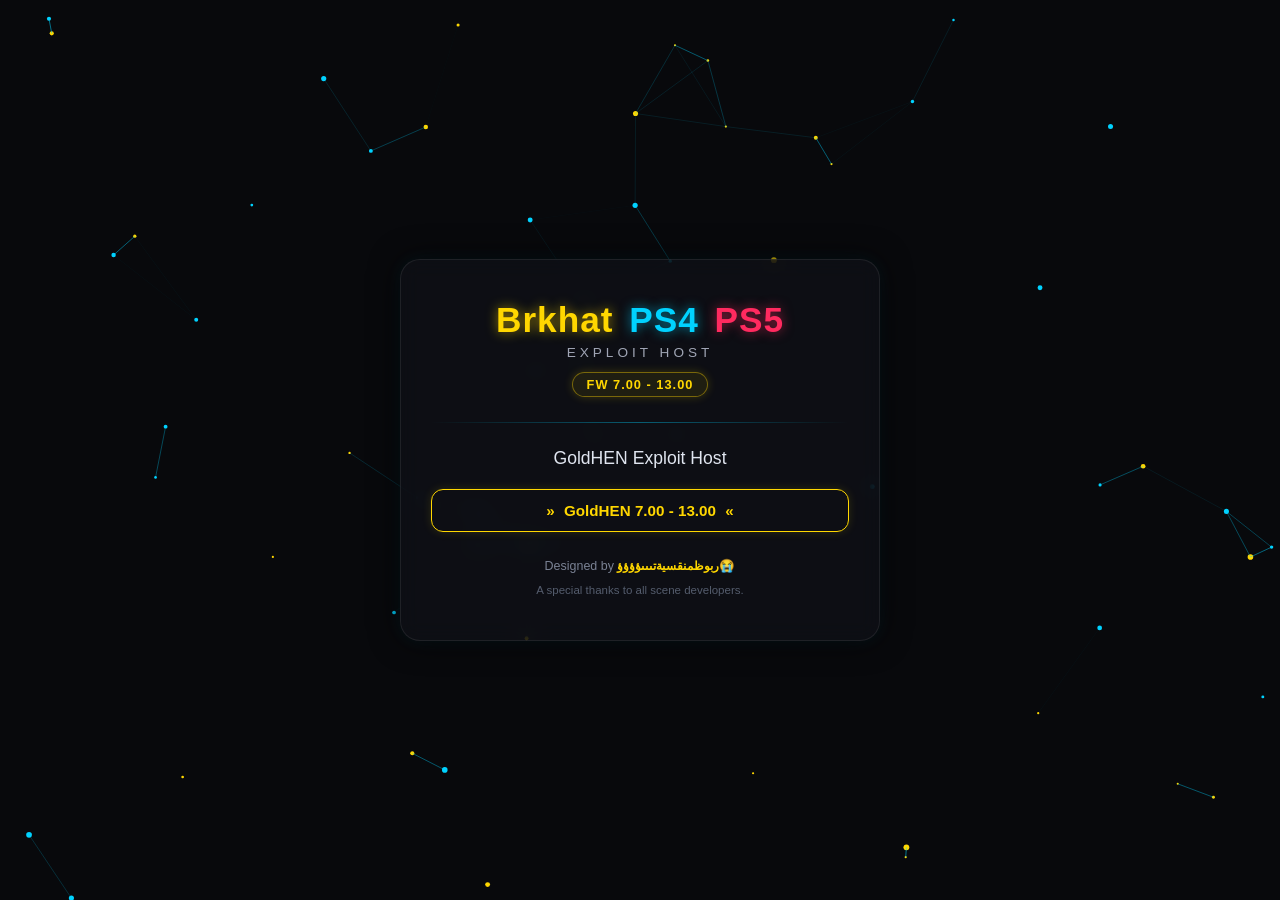
==== commit 7d7e76a8: "Update index.html" ====
--- a/index.html
+++ b/index.html
@@ -3,12 +3,154 @@
 <head>
     <meta charset="UTF-8">
     <meta name="viewport" content="width=device-width, initial-scale=1.0">
-    <title>ربوظمنقسيةتىىىؤؤؤؤ😭 PS4 PS5 Exploit Host</title>
-    <link rel="stylesheet" href="style.css">
+    <title>Brkhat PS4 PS5 Exploit Host</title>
+    <style>
+        * {
+            margin: 0;
+            padding: 0;
+            box-sizing: border-box;
+            font-family: 'Segoe UI', Tahoma, Geneva, Verdana, sans-serif;
+        }
+
+        body {
+            background-color: #08090c;
+            color: #ffffff;
+            height: 100vh;
+            display: flex;
+            justify-content: center;
+            align-items: center;
+            overflow: hidden;
+            position: relative;
+        }
+
+        #particles-canvas {
+            position: absolute;
+            top: 0;
+            left: 0;
+            width: 100%;
+            height: 100%;
+            z-index: 1;
+        }
+
+        .main-wrapper {
+            position: relative;
+            z-index: 2;
+            text-align: center;
+            background: rgba(15, 17, 23, 0.75);
+            padding: 40px 30px;
+            border-radius: 20px;
+            border: 1px solid rgba(255, 255, 255, 0.08);
+            box-shadow: 0 0 30px rgba(0, 0, 0, 0.8), 0 0 15px rgba(0, 210, 255, 0.1);
+            backdrop-filter: blur(10px);
+            width: 90%;
+            max-width: 480px;
+        }
+
+        .main-title {
+            font-size: 2.2rem;
+            font-weight: 800;
+            letter-spacing: 1px;
+            margin-bottom: 5px;
+        }
+
+        .name-Brkhat {
+            color: #ffd700;
+            text-shadow: 0 0 12px rgba(255, 215, 0, 0.6);
+        }
+
+        .ps4-title {
+            color: #00d2ff;
+            text-shadow: 0 0 12px rgba(0, 210, 255, 0.6);
+            margin: 0 5px;
+        }
+
+        .ps5-title {
+            color: #ff2a5f;
+            text-shadow: 0 0 12px rgba(255, 42, 95, 0.6);
+        }
+
+        .subtitle {
+            font-size: 0.85rem;
+            color: #a0a5b5;
+            letter-spacing: 4px;
+            text-transform: uppercase;
+            margin-bottom: 12px;
+        }
+
+        .version-badge {
+            display: inline-block;
+            background: rgba(255, 215, 0, 0.08);
+            border: 1px solid rgba(255, 215, 0, 0.4);
+            color: #ffd700;
+            padding: 4px 14px;
+            border-radius: 20px;
+            font-size: 0.8rem;
+            font-weight: 600;
+            letter-spacing: 1px;
+            box-shadow: 0 0 10px rgba(255, 215, 0, 0.2);
+        }
+
+        hr {
+            border: none;
+            height: 1px;
+            background: linear-gradient(90deg, transparent, rgba(0, 210, 255, 0.4), transparent);
+            margin: 25px 0;
+        }
+
+        .menu-title {
+            font-size: 1.1rem;
+            color: #e0e5f0;
+            margin-bottom: 20px;
+            font-weight: 500;
+        }
+
+        .btn-gold {
+            background: transparent;
+            border: 1px solid #ffd700;
+            color: #ffd700;
+            padding: 12px 28px;
+            font-size: 0.95rem;
+            font-weight: bold;
+            border-radius: 12px;
+            cursor: pointer;
+            width: 100%;
+            transition: all 0.3s ease;
+            box-shadow: 0 0 10px rgba(255, 215, 0, 0.15);
+        }
+
+        .btn-gold:hover {
+            background: #ffd700;
+            color: #000;
+            box-shadow: 0 0 20px rgba(255, 215, 0, 0.6);
+            transform: translateY(-2px);
+        }
+
+        .btn-icon {
+            margin: 0 5px;
+        }
+
+        .credit-container {
+            margin-top: 25px;
+            font-size: 0.78rem;
+            color: #7a8294;
+            line-height: 1.6;
+        }
+
+        .credit-link {
+            color: #ffd700;
+            text-decoration: none;
+            font-weight: 600;
+        }
+
+        .thanks {
+            margin-top: 4px;
+            color: #555d6e;
+            font-size: 0.72rem;
+        }
+    </style>
 </head>
 <body>
 
-    <!-- خلفية الجزيئات المضيئة والتفاعلية -->
     <canvas id="particles-canvas"></canvas>
 
     <div class="main-wrapper">
@@ -40,7 +182,6 @@
         </div>
     </div>
 
-    <!-- سكربت حركة الجزيئات التفاعلية -->
     <script>
         const canvas = document.getElementById('particles-canvas');
         const ctx = canvas.getContext('2d');
@@ -55,26 +196,14 @@
         const particlesArray = [];
         const numberOfParticles = Math.min(60, Math.floor(window.innerWidth / 20));
 
-        let mouse = {
-            x: null,
-            y: null,
-            radius: 120
-        };
-
-        window.addEventListener('mousemove', function(event) {
-            mouse.x = event.x;
-            mouse.y = event.y;
-        });
-
-        window.addEventListener('mouseout', function() {
-            mouse.x = null;
-            mouse.y = null;
-        });
-
-        window.addEventListener('touchmove', function(event) {
-            if(event.touches.length > 0) {
-                mouse.x = event.touches[0].clientX;
-                mouse.y = event.touches[0].clientY;
+        let mouse = { x: null, y: null, radius: 120 };
+
+        window.addEventListener('mousemove', (e) => { mouse.x = e.x; mouse.y = e.y; });
+        window.addEventListener('mouseout', () => { mouse.x = null; mouse.y = null; });
+        window.addEventListener('touchmove', (e) => {
+            if(e.touches.length > 0) {
+                mouse.x = e.touches[0].clientX;
+                mouse.y = e.touches[0].clientY;
             }
         });
 
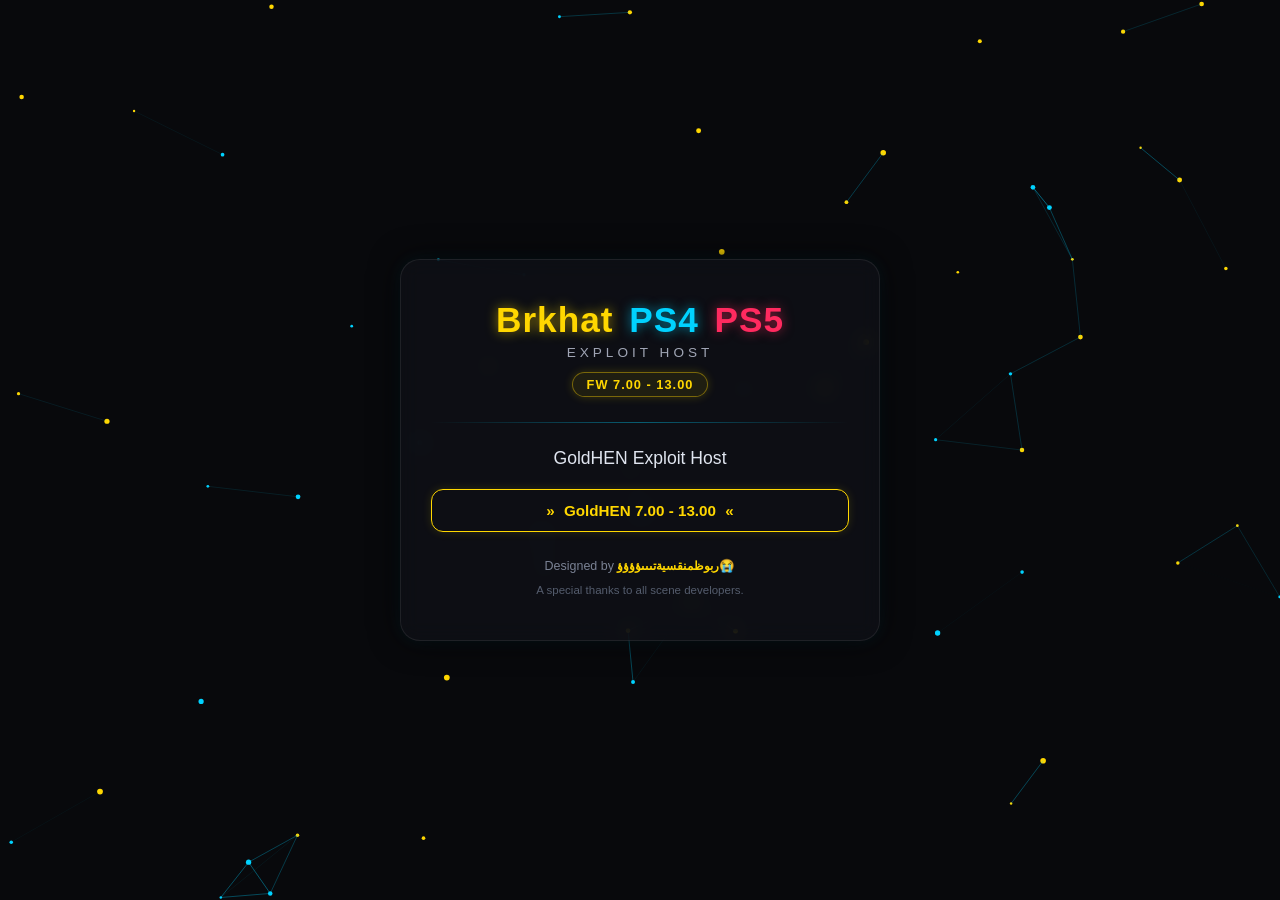
==== commit 8441fe90: "Update index.html" ====
--- a/index.html
+++ b/index.html
@@ -3,154 +3,12 @@
 <head>
     <meta charset="UTF-8">
     <meta name="viewport" content="width=device-width, initial-scale=1.0">
-    <title>Brkhat PS4 PS5 Exploit Host</title>
-    <style>
-        * {
-            margin: 0;
-            padding: 0;
-            box-sizing: border-box;
-            font-family: 'Segoe UI', Tahoma, Geneva, Verdana, sans-serif;
-        }
-
-        body {
-            background-color: #08090c;
-            color: #ffffff;
-            height: 100vh;
-            display: flex;
-            justify-content: center;
-            align-items: center;
-            overflow: hidden;
-            position: relative;
-        }
-
-        #particles-canvas {
-            position: absolute;
-            top: 0;
-            left: 0;
-            width: 100%;
-            height: 100%;
-            z-index: 1;
-        }
-
-        .main-wrapper {
-            position: relative;
-            z-index: 2;
-            text-align: center;
-            background: rgba(15, 17, 23, 0.75);
-            padding: 40px 30px;
-            border-radius: 20px;
-            border: 1px solid rgba(255, 255, 255, 0.08);
-            box-shadow: 0 0 30px rgba(0, 0, 0, 0.8), 0 0 15px rgba(0, 210, 255, 0.1);
-            backdrop-filter: blur(10px);
-            width: 90%;
-            max-width: 480px;
-        }
-
-        .main-title {
-            font-size: 2.2rem;
-            font-weight: 800;
-            letter-spacing: 1px;
-            margin-bottom: 5px;
-        }
-
-        .name-Brkhat {
-            color: #ffd700;
-            text-shadow: 0 0 12px rgba(255, 215, 0, 0.6);
-        }
-
-        .ps4-title {
-            color: #00d2ff;
-            text-shadow: 0 0 12px rgba(0, 210, 255, 0.6);
-            margin: 0 5px;
-        }
-
-        .ps5-title {
-            color: #ff2a5f;
-            text-shadow: 0 0 12px rgba(255, 42, 95, 0.6);
-        }
-
-        .subtitle {
-            font-size: 0.85rem;
-            color: #a0a5b5;
-            letter-spacing: 4px;
-            text-transform: uppercase;
-            margin-bottom: 12px;
-        }
-
-        .version-badge {
-            display: inline-block;
-            background: rgba(255, 215, 0, 0.08);
-            border: 1px solid rgba(255, 215, 0, 0.4);
-            color: #ffd700;
-            padding: 4px 14px;
-            border-radius: 20px;
-            font-size: 0.8rem;
-            font-weight: 600;
-            letter-spacing: 1px;
-            box-shadow: 0 0 10px rgba(255, 215, 0, 0.2);
-        }
-
-        hr {
-            border: none;
-            height: 1px;
-            background: linear-gradient(90deg, transparent, rgba(0, 210, 255, 0.4), transparent);
-            margin: 25px 0;
-        }
-
-        .menu-title {
-            font-size: 1.1rem;
-            color: #e0e5f0;
-            margin-bottom: 20px;
-            font-weight: 500;
-        }
-
-        .btn-gold {
-            background: transparent;
-            border: 1px solid #ffd700;
-            color: #ffd700;
-            padding: 12px 28px;
-            font-size: 0.95rem;
-            font-weight: bold;
-            border-radius: 12px;
-            cursor: pointer;
-            width: 100%;
-            transition: all 0.3s ease;
-            box-shadow: 0 0 10px rgba(255, 215, 0, 0.15);
-        }
-
-        .btn-gold:hover {
-            background: #ffd700;
-            color: #000;
-            box-shadow: 0 0 20px rgba(255, 215, 0, 0.6);
-            transform: translateY(-2px);
-        }
-
-        .btn-icon {
-            margin: 0 5px;
-        }
-
-        .credit-container {
-            margin-top: 25px;
-            font-size: 0.78rem;
-            color: #7a8294;
-            line-height: 1.6;
-        }
-
-        .credit-link {
-            color: #ffd700;
-            text-decoration: none;
-            font-weight: 600;
-        }
-
-        .thanks {
-            margin-top: 4px;
-            color: #555d6e;
-            font-size: 0.72rem;
-        }
-    </style>
+    <title>ربوظمنقسيةتىىىؤؤؤؤ😭 PS4 PS5 Exploit Host</title>
+    <link rel="stylesheet" href="style.css">
 </head>
 <body>
 
+    <!-- خلفية الجزيئات المضيئة والتفاعلية -->
     <canvas id="particles-canvas"></canvas>
 
     <div class="main-wrapper">
@@ -182,6 +40,7 @@
         </div>
     </div>
 
+    <!-- سكربت حركة الجزيئات التفاعلية -->
     <script>
         const canvas = document.getElementById('particles-canvas');
         const ctx = canvas.getContext('2d');
@@ -196,14 +55,26 @@
         const particlesArray = [];
         const numberOfParticles = Math.min(60, Math.floor(window.innerWidth / 20));
 
-        let mouse = { x: null, y: null, radius: 120 };
+        let mouse = {
+            x: null,
+            y: null,
+            radius: 120
+        };
 
-        window.addEventListener('mousemove', (e) => { mouse.x = e.x; mouse.y = e.y; });
-        window.addEventListener('mouseout', () => { mouse.x = null; mouse.y = null; });
-        window.addEventListener('touchmove', (e) => {
-            if(e.touches.length > 0) {
-                mouse.x = e.touches[0].clientX;
-                mouse.y = e.touches[0].clientY;
+        window.addEventListener('mousemove', function(event) {
+            mouse.x = event.x;
+            mouse.y = event.y;
+        });
+
+        window.addEventListener('mouseout', function() {
+            mouse.x = null;
+            mouse.y = null;
+        });
+
+        window.addEventListener('touchmove', function(event) {
+            if(event.touches.length > 0) {
+                mouse.x = event.touches[0].clientX;
+                mouse.y = event.touches[0].clientY;
             }
         });
 
@@ -223,6 +94,7 @@
                 if (this.x > canvas.width || this.x < 0) this.speedX = -this.speedX;
                 if (this.y > canvas.height || this.y < 0) this.speedY = -this.speedY;
 
+                // تفاعل الجزيئات عند اقتراب الماوس
                 if (mouse.x && mouse.y) {
                     let dx = mouse.x - this.x;
                     let dy = mouse.y - this.y;
--- a/style.css
+++ b/style.css
@@ -0,0 +1,172 @@
+* {
+    margin: 0;
+    padding: 0;
+    box-sizing: border-box;
+    font-family: 'Segoe UI', Tahoma, Geneva, Verdana, sans-serif;
+}
+
+body {
+    background-color: #08090c;
+    color: #ffffff;
+    height: 100vh;
+    display: flex;
+    justify-content: center;
+    align-items: center;
+    overflow: hidden;
+    position: relative;
+}
+
+#particles-canvas {
+    position: absolute;
+    top: 0;
+    left: 0;
+    width: 100%;
+    height: 100%;
+    z-index: 1;
+}
+
+.main-wrapper {
+    position: relative;
+    z-index: 2;
+    text-align: center;
+    background: rgba(15, 17, 23, 0.75);
+    padding: 40px 30px;
+    border-radius: 20px;
+    border: 1px solid rgba(255, 255, 255, 0.08);
+    box-shadow: 0 0 30px rgba(0, 0, 0, 0.8), 0 0 15px rgba(0, 210, 255, 0.1);
+    backdrop-filter: blur(10px);
+    width: 90%;
+    max-width: 480px;
+}
+
+.main-title {
+    font-size: 2.2rem;
+    font-weight: 800;
+    letter-spacing: 1px;
+    margin-bottom: 5px;
+}
+
+.name-Brkhat {
+    color: #ffd700;
+    text-shadow: 0 0 12px rgba(255, 215, 0, 0.6);
+}
+
+.ps4-title {
+    color: #00d2ff;
+    text-shadow: 0 0 12px rgba(0, 210, 255, 0.6);
+    margin: 0 5px;
+}
+
+.ps5-title {
+    color: #ff2a5f;
+    text-shadow: 0 0 12px rgba(255, 42, 95, 0.6);
+}
+
+.subtitle {
+    font-size: 0.85rem;
+    color: #a0a5b5;
+    letter-spacing: 4px;
+    text-transform: uppercase;
+    margin-bottom: 12px;
+}
+
+.version-badge {
+    display: inline-block;
+    background: rgba(255, 215, 0, 0.08);
+    border: 1px solid rgba(255, 215, 0, 0.4);
+    color: #ffd700;
+    padding: 4px 14px;
+    border-radius: 20px;
+    font-size: 0.8rem;
+    font-weight: 600;
+    letter-spacing: 1px;
+    box-shadow: 0 0 10px rgba(255, 215, 0, 0.2);
+}
+
+hr {
+    border: none;
+    height: 1px;
+    background: linear-gradient(90deg, transparent, rgba(0, 210, 255, 0.4), transparent);
+    margin: 25px 0;
+}
+
+.menu-title {
+    font-size: 1.1rem;
+    color: #e0e5f0;
+    margin-bottom: 20px;
+    font-weight: 500;
+}
+
+.btn-gold {
+    background: transparent;
+    border: 1px solid #ffd700;
+    color: #ffd700;
+    padding: 12px 28px;
+    font-size: 0.95rem;
+    font-weight: bold;
+    border-radius: 12px;
+    cursor: pointer;
+    width: 100%;
+    transition: all 0.3s ease;
+    box-shadow: 0 0 10px rgba(255, 215, 0, 0.15);
+}
+
+.btn-gold:hover {
+    background: #ffd700;
+    color: #000;
+    box-shadow: 0 0 20px rgba(255, 215, 0, 0.6);
+    transform: translateY(-2px);
+}
+
+.btn-icon {
+    margin: 0 5px;
+}
+
+/* شريط التحميل الذهبي */
+.progress-container {
+    width: 100%;
+    height: 12px;
+    background: rgba(255, 255, 255, 0.08);
+    border: 1px solid rgba(255, 215, 0, 0.3);
+    border-radius: 20px;
+    margin: 15px auto;
+    overflow: hidden;
+    position: relative;
+}
+
+.progress-bar {
+    width: 0%;
+    height: 100%;
+    background: linear-gradient(90deg, #ffaa00, #ffd700, #fff099);
+    border-radius: 20px;
+    box-shadow: 0 0 12px #ffd700;
+    transition: width 0.1s linear;
+}
+
+.status-text {
+    font-size: 0.9rem;
+    color: #ffd700;
+    margin-top: 10px;
+    font-weight: bold;
+    letter-spacing: 1px;
+    text-shadow: 0 0 10px rgba(255, 215, 0, 0.5);
+}
+
+.credit-container {
+    margin-top: 25px;
+    font-size: 0.78rem;
+    color: #7a8294;
+    line-height: 1.6;
+}
+
+.credit-link {
+    color: #ffd700;
+    text-decoration: none;
+    font-weight: 600;
+}
+
+.thanks {
+    margin-top: 4px;
+    color: #555d6e;
+    font-size: 0.72rem;
+}
